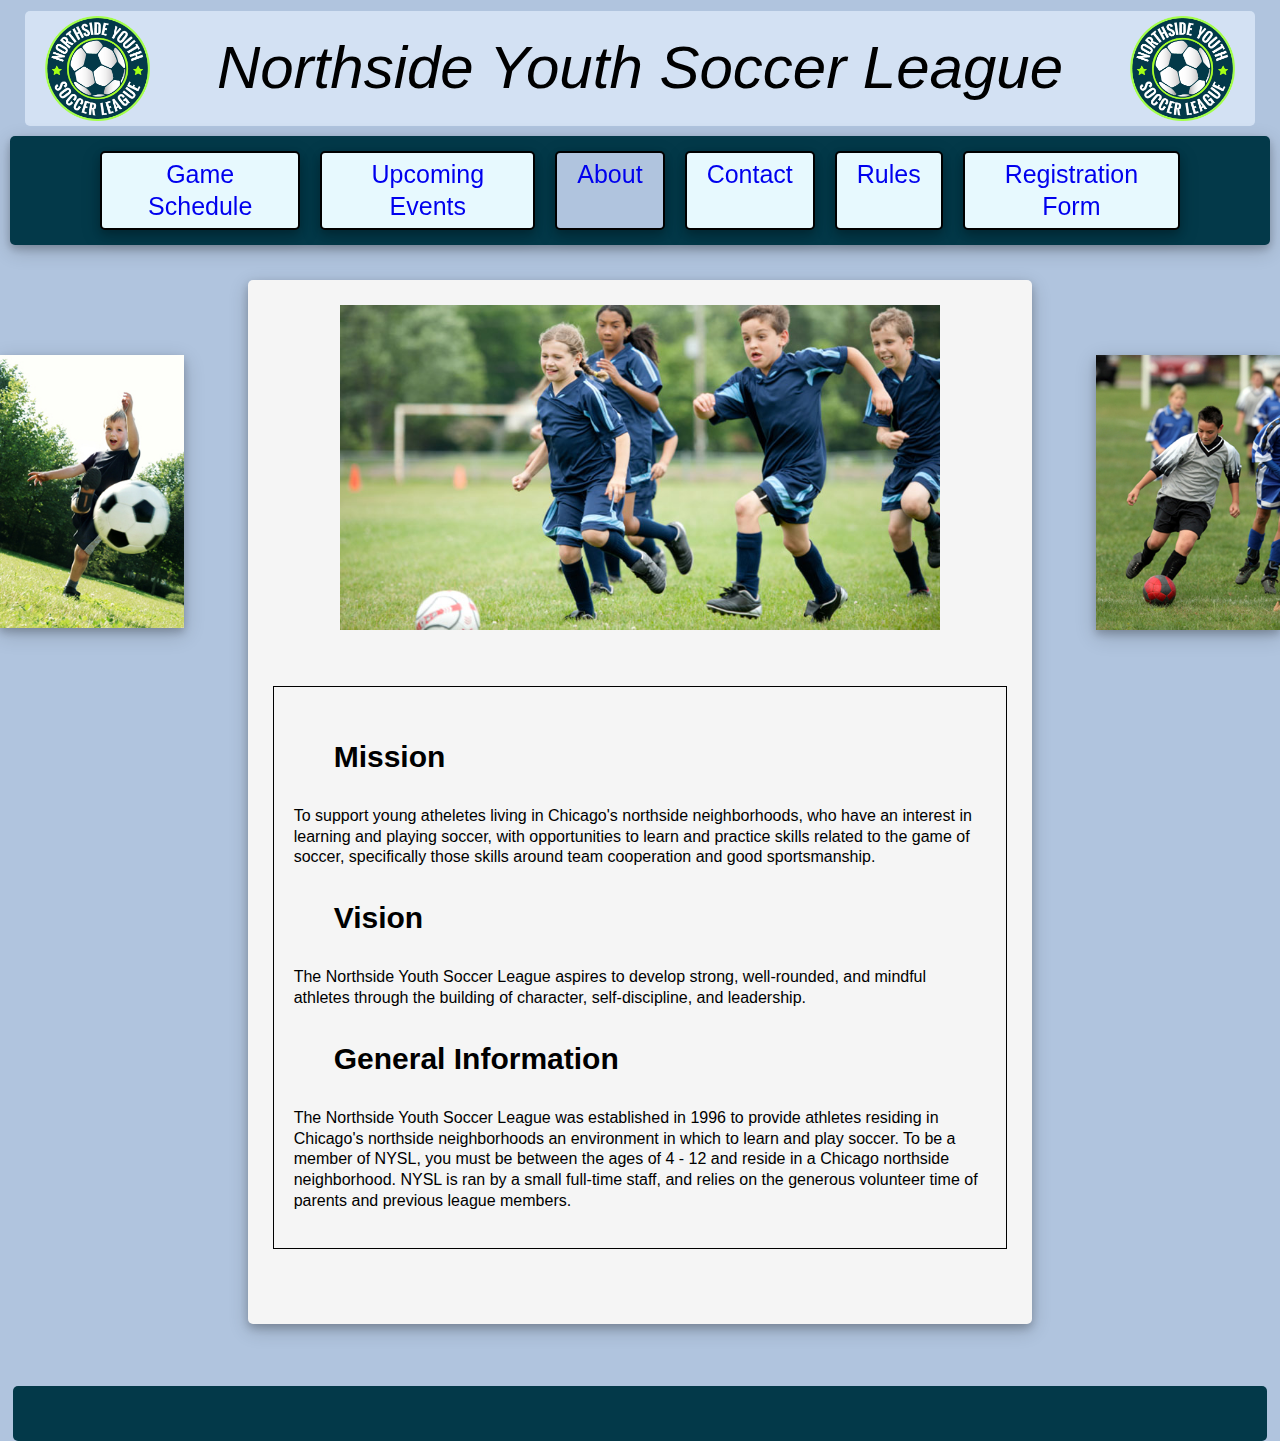
==== about.html @ d5781eac "Add files via upload" ====
<!DOCTYPE html>
<html lang="en">

<head>
    <link rel="stylesheet" href="styles/style.css">
    <link href="https://fonts.googleapis.com/css?family=Bangers" rel="stylesheet">
    <meta charset="utf-8">
    <title>About NYSL</title>
</head>

<body>
    <div class="headerWrapper">
        <div class="header">
            <img src="images/nysl_logo.png" alt="logo" class="logo">
            <p class="headerText">
                Northside Youth Soccer League
            </p>
            <img src="images/nysl_logo.png" alt="logo" class="logo">
        </div>
    </div>
    <div class="nav sticky">
        <div class="navButton">
            <a href="index.html">
                <p class="navText">Game Schedule</p>
            </a>
        </div>
        <div class="navButton">
            <a href="events.html">
                <p class="navText">Upcoming Events</p>
            </a>
        </div>
        <div class="navButton activeButton">
            <a href="about.html">
                <p class="navText">About</p>
            </a>
        </div>
        <div class="navButton">
            <a href="contact.html">
                <p class="navText">Contact</p>
            </a>
        </div>
        <div class="navButton">
            <a href="rules.html">
                <p class="navText">Rules</p>
            </a>
        </div>
        <div class="navButton">
            <a href="registration.html">
                <p class="navText">Registration Form</p>
            </a>
        </div>
    </div>
    <div class="bodyBox">
        <div class="sideImages">
            <img src="images/soccer_image1.jpg">
        </div>
        <div class="contentBox">
            <div class="mainImage">
                <img src="images/design2.jpg">
            </div>
            <div class="mainContent">
                <h3>Mission</h3>
                <p class="aboutContent" id="tab">To support young atheletes living in Chicago's northside neighborhoods,
                    who have an interest in learning and playing soccer, with opportunities to learn and practice skills
                    related to the game of soccer, specifically those skills around team cooperation and good
                    sportsmanship.</p>

                <h3>Vision</h3>
                <p class="aboutContent" id="tab">The Northside Youth Soccer League aspires to develop strong,
                    well-rounded, and mindful athletes through the building of character, self-discipline, and
                    leadership.</p>

                <h3>General Information</h3>
                <p class="aboutContent" id="tab">The Northside Youth Soccer League was established in 1996 to provide
                    athletes residing in Chicago's northside neighborhoods an environment in which to learn and play
                    soccer. To be a member of NYSL, you must be between the ages of 4 - 12 and reside in a Chicago
                    northside neighborhood. NYSL is ran by a small full-time staff, and relies on the generous volunteer
                    time of parents and previous league members.</p>
            </div>
        </div>
        <div class="sideImages">
            <img src="images/soccer_image3.jpg">
        </div>
    </div>
    <div class="footer">
    </div>
</body>

</html>
---- styles/style.css ----
html,
body,
div,
span,
applet,
object,
iframe,
h1,
h2,
h3,
h4,
h5,
h6,
p,
blockquote,
pre,
a,
abbr,
acronym,
address,
big,
cite,
code,
del,
dfn,
em,
img,
ins,
kbd,
q,
s,
samp,
small,
strike,
strong,
sub,
sup,
tt,
var,
b,
u,
i,
center,
dl,
dt,
dd,
ol,
ul,
li,
fieldset,
form,
label,
legend,
table,
caption,
tbody,
tfoot,
thead,
tr,
th,
td,
article,
aside,
canvas,
details,
embed,
figure,
figcaption,
footer,
header,
hgroup,
menu,
nav,
output,
ruby,
section,
summary,
time,
mark,
audio,
video {

    font-family: Century Gothic, CenturyGothic, AppleGothic, sans-serif;
}

/* HTML5 display-role reset for older browsers */
article,
aside,
details,
figcaption,
figure,
footer,
header,
hgroup,
menu,
nav,
section {
    display: block;
}

h1 {
    font-size: 45px;
    font-style: italic;
}

h2 {
    padding-left: 15px;
    font-weight: 900;
}

h3 {
    font-size: 30px;
    text-indent: 40px;
}

h4 {
    font-size: 24px;
    text-indent: 20px;
}

h5 {
    font-size: 30px;
    margin: 20px 0px;
}

img {
    max-width: 100%;
}

.headerWrapper {
    text-align: center;
}

.header {
    font-size: 60px;
    font-style: italic;
    text-align: center;
    /* box-shadow: 0 4px 8px 0 rgba(0, 0, 0, 0.2), 0 6px 20px 0 rgba(0, 0, 0, 0.19); */
    max-width: 100%;
    border-radius: 5px;
    margin-top: -10px;
    display: inline-block;
    background-color: rgb(211, 225, 243)
}

.headerText {
    display: inline;
    padding: 5px 30px;
    vertical-align: middle;
}

.logo {
    width: 105px;
    padding: 5px 20px;
    vertical-align: middle;
}

body {
    background-color: lightsteelblue;
    text-align: center;
    line-height: 1.3;
    display: inline;
}

.nav {
    display: flex;
    font-size: 25px;
    background-color: #033949;
    box-shadow: 0 4px 8px 0 rgba(0, 0, 0, 0.2), 0 6px 20px 0 rgba(0, 0, 0, 0.19);
    margin: 10px;
    padding: 5px 80px;
    justify-content: space-between;
    border-radius: 5px;
    z-index: 1;
}

.navButton {
    background-color: #e7f9fe;
    padding: 10px;
    margin: 10px;
    box-shadow: 0 4px 8px 0 rgba(0, 0, 0, 0.2), 0 6px 20px 0 rgba(0, 0, 0, 0.19);
    border-radius: 5px;
    border: 2px solid black;
    padding: 5px 20px;
}

.sticky {
    position: -webkit-sticky;
    position: sticky;
    top: 0;
}

.navButton:hover {
    background-color: lightsteelblue;
}

.navText {
    margin: 0px;
}

.bodyBox {
    display: flex;
    justify-content: center;
    align-items: flex-start;
}

.sideImages {
    display: flex;
    margin-top: 100px;
    box-shadow: 0 4px 8px 0 rgba(0, 0, 0, 0.2), 0 6px 20px 0 rgba(0, 0, 0, 0.19);
}

.contentBox {
    position: relative;
    display: inline-block;
    background-color: whitesmoke;
    color: black;
    margin: 25px 5% 0 5%;
    padding: 25px;
    box-shadow: 0 4px 8px 0 rgba(0, 0, 0, 0.2), 0 6px 20px 0 rgba(0, 0, 0, 0.19);
    width: 1000px;
    border-radius: 5px;
}

.mainContent {
    border: 1px solid black;
    text-align: left;
    margin: 50px 0px;
    padding: 20px;
    font-size: 16px;
}

.mainImage {
    max-width: 600px;
    display: block;
    margin-left: auto;
    margin-right: auto;
}

.mainGameSchedule {
    text-align: center;
}

.gameTable {
    display: inline-block;
}

.registrationForm {
    border: 1px solid black;
    text-align: left;
    padding: 25px 10px;
    font-size: 18px;
}

.footer {
    position: relative;
    width: 98%;
    background-color: #033949;
    height: 55px;
    bottom: -50px;
    margin: 1%;
    border-radius: 5px;
}

a:visited {
    color: purple;
}

a:active {
    color: red;
}

a {
    text-decoration: none;
}

a:hover {
    transition: all 0.35s
}

ol {
    margin: 0px 19px;
    padding-left: 35px;
}

ol>li:before {
    display: inline-block;
    width: 1.6em;
    padding-right: 0.5em;
    font-weight: bold;
    text-align: right;
}

ul {
    padding-right: 10px;
    line-height: 1.4;
}

table {
    border-collapse: separate;
    border-spacing: 1px;
    padding: 30px;
}

th,
td {
    padding: 10px 15px;
}

thead {
    background: #395870;
    color: #fff;
}

tbody tr:nth-child(even) {
    background: #f2f2f2;
}

tbody tr:nth-child(odd) {
    background: #e6e6e6;
}

th {
    text-decoration: underline;
}

form {
    font: 15px/1.5 "Helvetica Neue", Helvetica, Arial, sans-serif;
    display: flex;
}

fieldset {
    border: 0;
    display: flex;
}

input {
    border-radius: 15px;
    font: 14px/1.4 "Helvetica Neue", Helvetica, Arial, sans-serif;
    margin: 5px;
    width: 100%;
    flex-wrap: nowrap;
    margin-right: 20px;
}

.account-info label {
    color: #395870;
    display: flex;
    font-weight: bold;
    align-items: center;
}

.accountInfo {
    width: 100%;
}

.itemText {
    color: #395870;
    font-weight: bold;
    display: flex;
    align-items: center;
}

.nearText {
    color: #395870;
    font-weight: bold;
    display: flex;
    align-items: center;
    margin-bottom: 0px;
}

.formLine {
    display: flex;
    align-items: center;
    width: 100%;
    color: #395870;
    font-weight: bold;
}

.schools {
    display: flex;
    justify-content: space-evenly;
    margin-bottom: 40px;
}

.school {
    display: flex;
    flex-direction: column;
}

.activeButton {
    background-color: lightsteelblue;
}

.schoolBox {
    height: 30px;
    border: 1px solid black;
    border-spacing: 50px;
    align-self: center
}

.positionsBox {
    display: flex;
    flex-wrap: wrap;
    padding-right: 670px;
}

.alreadyBox {
    display: flex;
    width: 25%;
    color: #395870;
    font-weight: bold;
    margin: 50px 10px 0px 0px;
}

.jerseySize {
    display: flex;
    margin: 10px 20px 0px 30px;
    width: 50%;
    justify-content: space-between;

}

.uniformBox1 {
    display: flex;
    flex-wrap: wrap;
    width: 160px;
    padding-right: 40px
}

.uniformBox2 {
    display: flex;
    flex-wrap: wrap;
    width: 150px;
    padding-right: 40px
}

.permissionText {
    margin: 0px 20px 30px;
}

.account-action {
    background: #f0f0f2;
    border-top: 1px solid #c6c7cc;
    box-shadow: 0 4px 8px 0 rgba(0, 0, 0, 0.2), 0 6px 20px 0 rgba(0, 0, 0, 0.19);
    margin: 0px 20px 20px 20px;
    border-radius: 15px;
    padding: 0px 30px;
}

.account-action .btn {
    background: linear-gradient(#49708f, #293f50);
    border: 0;
    color: #fff;
    cursor: pointer;
    font-weight: bold;
    float: left;
    padding: 8px 16px;
    margin: 20px 0px;
    width: 100px;
}

.account-action label {
    color: #7c7c80;
    font-size: 12px;
    float: left;
    margin: 10px 0 0 20px;
}

input[type=checkbox]:not(old),
input[type=radio]:not(old) {
    margin: 2px;
    margin-left: 30px;
    width: 20px;
}

.positionsBox input {
    margin: 0px;
    padding: 0px;
}

iframe {
    width: 600px;
    height: 450px;
}
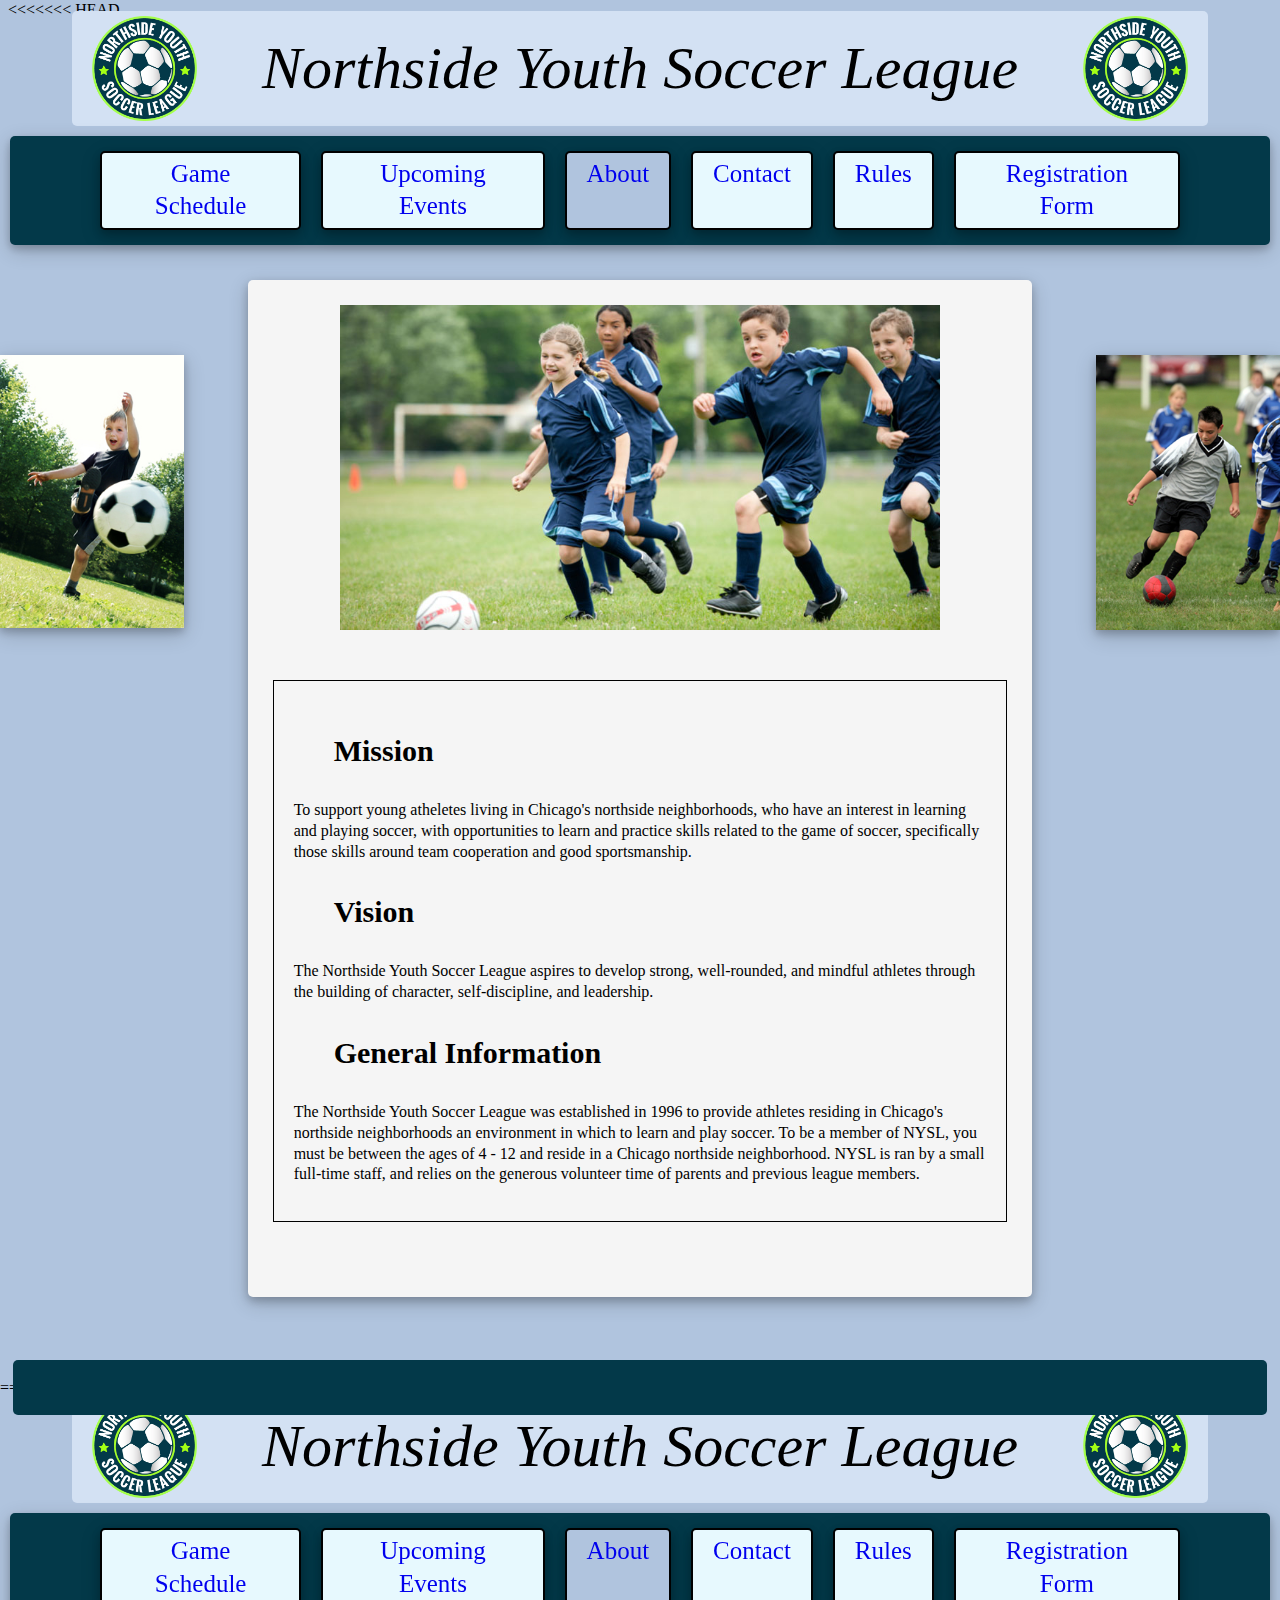
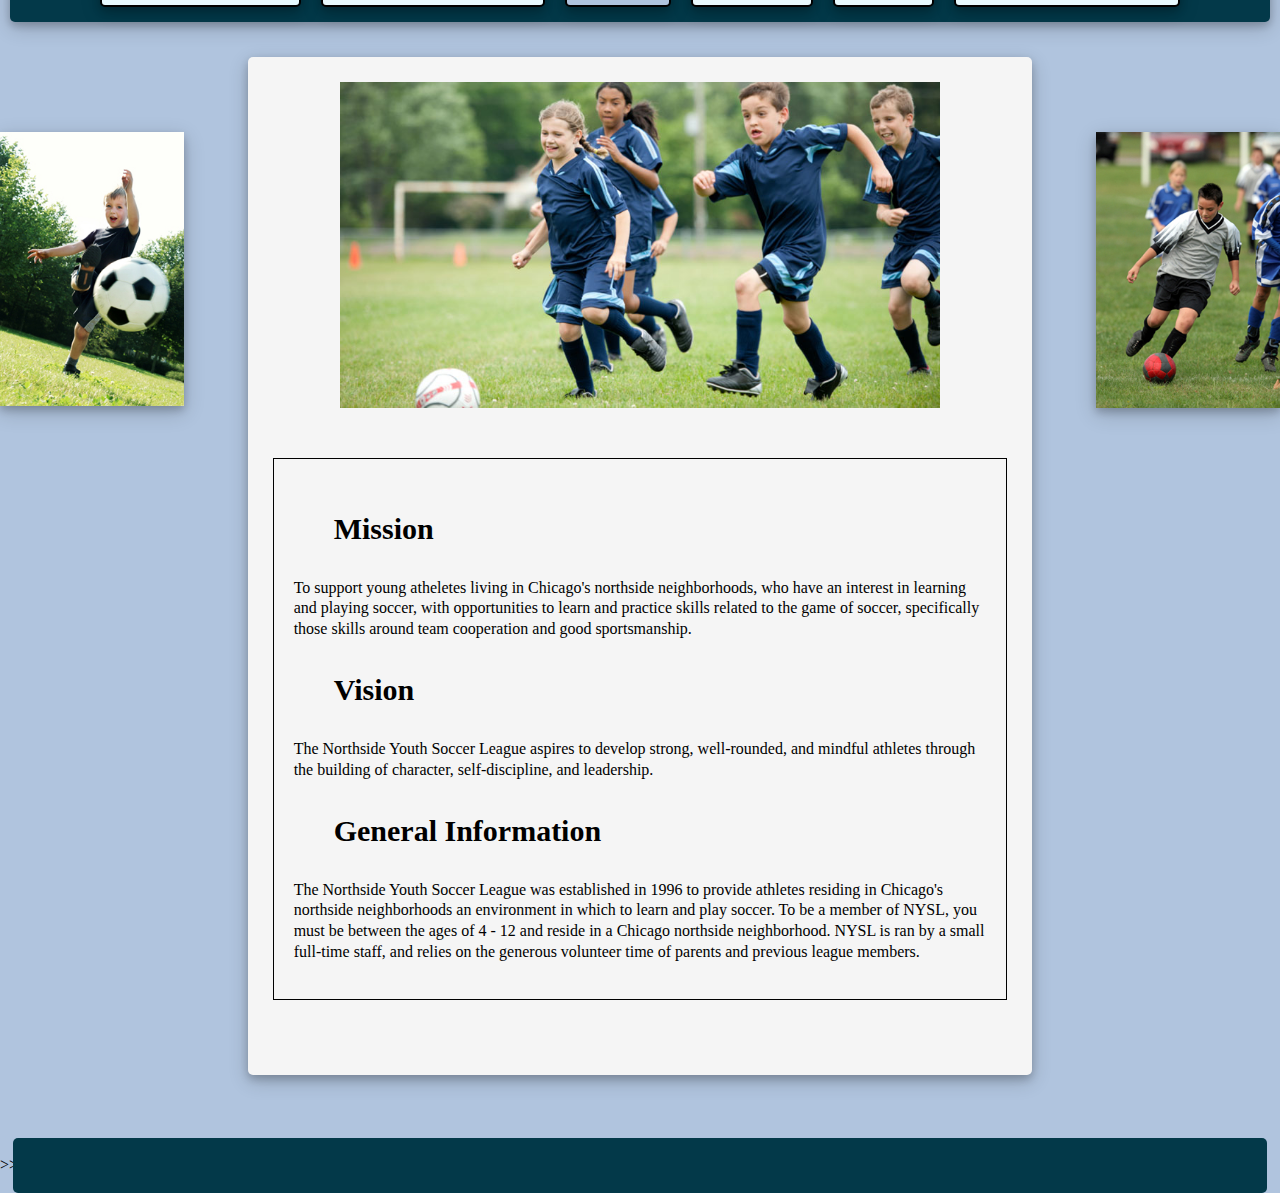
==== commit 09ac37ea: "Merge conflicts" ====
--- a/about.html
+++ b/about.html
@@ -1,89 +1,180 @@
-<!DOCTYPE html>
-<html lang="en">
-
-<head>
-    <link rel="stylesheet" href="styles/style.css">
-    <link href="https://fonts.googleapis.com/css?family=Bangers" rel="stylesheet">
-    <meta charset="utf-8">
-    <title>About NYSL</title>
-</head>
-
-<body>
-    <div class="headerWrapper">
-        <div class="header">
-            <img src="images/nysl_logo.png" alt="logo" class="logo">
-            <p class="headerText">
-                Northside Youth Soccer League
-            </p>
-            <img src="images/nysl_logo.png" alt="logo" class="logo">
-        </div>
-    </div>
-    <div class="nav sticky">
-        <div class="navButton">
-            <a href="index.html">
-                <p class="navText">Game Schedule</p>
-            </a>
-        </div>
-        <div class="navButton">
-            <a href="events.html">
-                <p class="navText">Upcoming Events</p>
-            </a>
-        </div>
-        <div class="navButton activeButton">
-            <a href="about.html">
-                <p class="navText">About</p>
-            </a>
-        </div>
-        <div class="navButton">
-            <a href="contact.html">
-                <p class="navText">Contact</p>
-            </a>
-        </div>
-        <div class="navButton">
-            <a href="rules.html">
-                <p class="navText">Rules</p>
-            </a>
-        </div>
-        <div class="navButton">
-            <a href="registration.html">
-                <p class="navText">Registration Form</p>
-            </a>
-        </div>
-    </div>
-    <div class="bodyBox">
-        <div class="sideImages">
-            <img src="images/soccer_image1.jpg">
-        </div>
-        <div class="contentBox">
-            <div class="mainImage">
-                <img src="images/design2.jpg">
-            </div>
-            <div class="mainContent">
-                <h3>Mission</h3>
-                <p class="aboutContent" id="tab">To support young atheletes living in Chicago's northside neighborhoods,
-                    who have an interest in learning and playing soccer, with opportunities to learn and practice skills
-                    related to the game of soccer, specifically those skills around team cooperation and good
-                    sportsmanship.</p>
-
-                <h3>Vision</h3>
-                <p class="aboutContent" id="tab">The Northside Youth Soccer League aspires to develop strong,
-                    well-rounded, and mindful athletes through the building of character, self-discipline, and
-                    leadership.</p>
-
-                <h3>General Information</h3>
-                <p class="aboutContent" id="tab">The Northside Youth Soccer League was established in 1996 to provide
-                    athletes residing in Chicago's northside neighborhoods an environment in which to learn and play
-                    soccer. To be a member of NYSL, you must be between the ages of 4 - 12 and reside in a Chicago
-                    northside neighborhood. NYSL is ran by a small full-time staff, and relies on the generous volunteer
-                    time of parents and previous league members.</p>
-            </div>
-        </div>
-        <div class="sideImages">
-            <img src="images/soccer_image3.jpg">
-        </div>
-    </div>
-    <div class="footer">
-    </div>
-</body>
-
+<<<<<<< HEAD
+<!DOCTYPE html>
+<html lang="en">
+
+<head>
+    <link rel="stylesheet" href="styles/style.css">
+    <link href="https://fonts.googleapis.com/css?family=Bangers" rel="stylesheet">
+    <meta charset="utf-8">
+    <title>About NYSL</title>
+</head>
+
+<body>
+    <div class="headerWrapper">
+        <div class="header">
+            <img src="images/nysl_logo.png" alt="logo" class="logo">
+            <p class="headerText">
+                Northside Youth Soccer League
+            </p>
+            <img src="images/nysl_logo.png" alt="logo" class="logo">
+        </div>
+    </div>
+    <div class="nav sticky">
+        <div class="navButton">
+            <a href="index.html">
+                <p class="navText">Game Schedule</p>
+            </a>
+        </div>
+        <div class="navButton">
+            <a href="events.html">
+                <p class="navText">Upcoming Events</p>
+            </a>
+        </div>
+        <div class="navButton activeButton">
+            <a href="about.html">
+                <p class="navText">About</p>
+            </a>
+        </div>
+        <div class="navButton">
+            <a href="contact.html">
+                <p class="navText">Contact</p>
+            </a>
+        </div>
+        <div class="navButton">
+            <a href="rules.html">
+                <p class="navText">Rules</p>
+            </a>
+        </div>
+        <div class="navButton">
+            <a href="registration.html">
+                <p class="navText">Registration Form</p>
+            </a>
+        </div>
+    </div>
+    <div class="bodyBox">
+        <div class="sideImages">
+            <img src="images/soccer_image1.jpg">
+        </div>
+        <div class="contentBox">
+            <div class="mainImage">
+                <img src="images/design2.jpg">
+            </div>
+            <div class="mainContent">
+                <h3>Mission</h3>
+                <p class="aboutContent" id="tab">To support young atheletes living in Chicago's northside neighborhoods,
+                    who have an interest in learning and playing soccer, with opportunities to learn and practice skills
+                    related to the game of soccer, specifically those skills around team cooperation and good
+                    sportsmanship.</p>
+
+                <h3>Vision</h3>
+                <p class="aboutContent" id="tab">The Northside Youth Soccer League aspires to develop strong,
+                    well-rounded, and mindful athletes through the building of character, self-discipline, and
+                    leadership.</p>
+
+                <h3>General Information</h3>
+                <p class="aboutContent" id="tab">The Northside Youth Soccer League was established in 1996 to provide
+                    athletes residing in Chicago's northside neighborhoods an environment in which to learn and play
+                    soccer. To be a member of NYSL, you must be between the ages of 4 - 12 and reside in a Chicago
+                    northside neighborhood. NYSL is ran by a small full-time staff, and relies on the generous volunteer
+                    time of parents and previous league members.</p>
+            </div>
+        </div>
+        <div class="sideImages">
+            <img src="images/soccer_image3.jpg">
+        </div>
+    </div>
+    <div class="footer">
+    </div>
+</body>
+
+=======
+<!DOCTYPE html>
+<html lang="en">
+
+<head>
+    <link rel="stylesheet" href="styles/style.css">
+    <link href="https://fonts.googleapis.com/css?family=Bangers" rel="stylesheet">
+    <meta charset="utf-8">
+    <title>About NYSL</title>
+</head>
+
+<body>
+    <div class="headerWrapper">
+        <div class="header">
+            <img src="images/nysl_logo.png" alt="logo" class="logo">
+            <p class="headerText">
+                Northside Youth Soccer League
+            </p>
+            <img src="images/nysl_logo.png" alt="logo" class="logo">
+        </div>
+    </div>
+    <div class="nav sticky">
+        <div class="navButton">
+            <a href="index.html">
+                <p class="navText">Game Schedule</p>
+            </a>
+        </div>
+        <div class="navButton">
+            <a href="events.html">
+                <p class="navText">Upcoming Events</p>
+            </a>
+        </div>
+        <div class="navButton activeButton">
+            <a href="about.html">
+                <p class="navText">About</p>
+            </a>
+        </div>
+        <div class="navButton">
+            <a href="contact.html">
+                <p class="navText">Contact</p>
+            </a>
+        </div>
+        <div class="navButton">
+            <a href="rules.html">
+                <p class="navText">Rules</p>
+            </a>
+        </div>
+        <div class="navButton">
+            <a href="registration.html">
+                <p class="navText">Registration Form</p>
+            </a>
+        </div>
+    </div>
+    <div class="bodyBox">
+        <div class="sideImages">
+            <img src="images/soccer_image1.jpg">
+        </div>
+        <div class="contentBox">
+            <div class="mainImage">
+                <img src="images/design2.jpg">
+            </div>
+            <div class="mainContent">
+                <h3>Mission</h3>
+                <p class="aboutContent" id="tab">To support young atheletes living in Chicago's northside neighborhoods,
+                    who have an interest in learning and playing soccer, with opportunities to learn and practice skills
+                    related to the game of soccer, specifically those skills around team cooperation and good
+                    sportsmanship.</p>
+
+                <h3>Vision</h3>
+                <p class="aboutContent" id="tab">The Northside Youth Soccer League aspires to develop strong,
+                    well-rounded, and mindful athletes through the building of character, self-discipline, and
+                    leadership.</p>
+
+                <h3>General Information</h3>
+                <p class="aboutContent" id="tab">The Northside Youth Soccer League was established in 1996 to provide
+                    athletes residing in Chicago's northside neighborhoods an environment in which to learn and play
+                    soccer. To be a member of NYSL, you must be between the ages of 4 - 12 and reside in a Chicago
+                    northside neighborhood. NYSL is ran by a small full-time staff, and relies on the generous volunteer
+                    time of parents and previous league members.</p>
+            </div>
+        </div>
+        <div class="sideImages">
+            <img src="images/soccer_image3.jpg">
+        </div>
+    </div>
+    <div class="footer">
+    </div>
+</body>
+
+>>>>>>> 48147234cb64e1a63b9c4c116271285b05adf89b
 </html>--- a/styles/style.css
+++ b/styles/style.css
@@ -1,485 +1,972 @@
-html,
-body,
-div,
-span,
-applet,
-object,
-iframe,
-h1,
-h2,
-h3,
-h4,
-h5,
-h6,
-p,
-blockquote,
-pre,
-a,
-abbr,
-acronym,
-address,
-big,
-cite,
-code,
-del,
-dfn,
-em,
-img,
-ins,
-kbd,
-q,
-s,
-samp,
-small,
-strike,
-strong,
-sub,
-sup,
-tt,
-var,
-b,
-u,
-i,
-center,
-dl,
-dt,
-dd,
-ol,
-ul,
-li,
-fieldset,
-form,
-label,
-legend,
-table,
-caption,
-tbody,
-tfoot,
-thead,
-tr,
-th,
-td,
-article,
-aside,
-canvas,
-details,
-embed,
-figure,
-figcaption,
-footer,
-header,
-hgroup,
-menu,
-nav,
-output,
-ruby,
-section,
-summary,
-time,
-mark,
-audio,
-video {
-
-    font-family: Century Gothic, CenturyGothic, AppleGothic, sans-serif;
-}
-
-/* HTML5 display-role reset for older browsers */
-article,
-aside,
-details,
-figcaption,
-figure,
-footer,
-header,
-hgroup,
-menu,
-nav,
-section {
-    display: block;
-}
-
-h1 {
-    font-size: 45px;
-    font-style: italic;
-}
-
-h2 {
-    padding-left: 15px;
-    font-weight: 900;
-}
-
-h3 {
-    font-size: 30px;
-    text-indent: 40px;
-}
-
-h4 {
-    font-size: 24px;
-    text-indent: 20px;
-}
-
-h5 {
-    font-size: 30px;
-    margin: 20px 0px;
-}
-
-img {
-    max-width: 100%;
-}
-
-.headerWrapper {
-    text-align: center;
-}
-
-.header {
-    font-size: 60px;
-    font-style: italic;
-    text-align: center;
-    /* box-shadow: 0 4px 8px 0 rgba(0, 0, 0, 0.2), 0 6px 20px 0 rgba(0, 0, 0, 0.19); */
-    max-width: 100%;
-    border-radius: 5px;
-    margin-top: -10px;
-    display: inline-block;
-    background-color: rgb(211, 225, 243)
-}
-
-.headerText {
-    display: inline;
-    padding: 5px 30px;
-    vertical-align: middle;
-}
-
-.logo {
-    width: 105px;
-    padding: 5px 20px;
-    vertical-align: middle;
-}
-
-body {
-    background-color: lightsteelblue;
-    text-align: center;
-    line-height: 1.3;
-    display: inline;
-}
-
-.nav {
-    display: flex;
-    font-size: 25px;
-    background-color: #033949;
-    box-shadow: 0 4px 8px 0 rgba(0, 0, 0, 0.2), 0 6px 20px 0 rgba(0, 0, 0, 0.19);
-    margin: 10px;
-    padding: 5px 80px;
-    justify-content: space-between;
-    border-radius: 5px;
-    z-index: 1;
-}
-
-.navButton {
-    background-color: #e7f9fe;
-    padding: 10px;
-    margin: 10px;
-    box-shadow: 0 4px 8px 0 rgba(0, 0, 0, 0.2), 0 6px 20px 0 rgba(0, 0, 0, 0.19);
-    border-radius: 5px;
-    border: 2px solid black;
-    padding: 5px 20px;
-}
-
-.sticky {
-    position: -webkit-sticky;
-    position: sticky;
-    top: 0;
-}
-
-.navButton:hover {
-    background-color: lightsteelblue;
-}
-
-.navText {
-    margin: 0px;
-}
-
-.bodyBox {
-    display: flex;
-    justify-content: center;
-    align-items: flex-start;
-}
-
-.sideImages {
-    display: flex;
-    margin-top: 100px;
-    box-shadow: 0 4px 8px 0 rgba(0, 0, 0, 0.2), 0 6px 20px 0 rgba(0, 0, 0, 0.19);
-}
-
-.contentBox {
-    position: relative;
-    display: inline-block;
-    background-color: whitesmoke;
-    color: black;
-    margin: 25px 5% 0 5%;
-    padding: 25px;
-    box-shadow: 0 4px 8px 0 rgba(0, 0, 0, 0.2), 0 6px 20px 0 rgba(0, 0, 0, 0.19);
-    width: 1000px;
-    border-radius: 5px;
-}
-
-.mainContent {
-    border: 1px solid black;
-    text-align: left;
-    margin: 50px 0px;
-    padding: 20px;
-    font-size: 16px;
-}
-
-.mainImage {
-    max-width: 600px;
-    display: block;
-    margin-left: auto;
-    margin-right: auto;
-}
-
-.mainGameSchedule {
-    text-align: center;
-}
-
-.gameTable {
-    display: inline-block;
-}
-
-.registrationForm {
-    border: 1px solid black;
-    text-align: left;
-    padding: 25px 10px;
-    font-size: 18px;
-}
-
-.footer {
-    position: relative;
-    width: 98%;
-    background-color: #033949;
-    height: 55px;
-    bottom: -50px;
-    margin: 1%;
-    border-radius: 5px;
-}
-
-a:visited {
-    color: purple;
-}
-
-a:active {
-    color: red;
-}
-
-a {
-    text-decoration: none;
-}
-
-a:hover {
-    transition: all 0.35s
-}
-
-ol {
-    margin: 0px 19px;
-    padding-left: 35px;
-}
-
-ol>li:before {
-    display: inline-block;
-    width: 1.6em;
-    padding-right: 0.5em;
-    font-weight: bold;
-    text-align: right;
-}
-
-ul {
-    padding-right: 10px;
-    line-height: 1.4;
-}
-
-table {
-    border-collapse: separate;
-    border-spacing: 1px;
-    padding: 30px;
-}
-
-th,
-td {
-    padding: 10px 15px;
-}
-
-thead {
-    background: #395870;
-    color: #fff;
-}
-
-tbody tr:nth-child(even) {
-    background: #f2f2f2;
-}
-
-tbody tr:nth-child(odd) {
-    background: #e6e6e6;
-}
-
-th {
-    text-decoration: underline;
-}
-
-form {
-    font: 15px/1.5 "Helvetica Neue", Helvetica, Arial, sans-serif;
-    display: flex;
-}
-
-fieldset {
-    border: 0;
-    display: flex;
-}
-
-input {
-    border-radius: 15px;
-    font: 14px/1.4 "Helvetica Neue", Helvetica, Arial, sans-serif;
-    margin: 5px;
-    width: 100%;
-    flex-wrap: nowrap;
-    margin-right: 20px;
-}
-
-.account-info label {
-    color: #395870;
-    display: flex;
-    font-weight: bold;
-    align-items: center;
-}
-
-.accountInfo {
-    width: 100%;
-}
-
-.itemText {
-    color: #395870;
-    font-weight: bold;
-    display: flex;
-    align-items: center;
-}
-
-.nearText {
-    color: #395870;
-    font-weight: bold;
-    display: flex;
-    align-items: center;
-    margin-bottom: 0px;
-}
-
-.formLine {
-    display: flex;
-    align-items: center;
-    width: 100%;
-    color: #395870;
-    font-weight: bold;
-}
-
-.schools {
-    display: flex;
-    justify-content: space-evenly;
-    margin-bottom: 40px;
-}
-
-.school {
-    display: flex;
-    flex-direction: column;
-}
-
-.activeButton {
-    background-color: lightsteelblue;
-}
-
-.schoolBox {
-    height: 30px;
-    border: 1px solid black;
-    border-spacing: 50px;
-    align-self: center
-}
-
-.positionsBox {
-    display: flex;
-    flex-wrap: wrap;
-    padding-right: 670px;
-}
-
-.alreadyBox {
-    display: flex;
-    width: 25%;
-    color: #395870;
-    font-weight: bold;
-    margin: 50px 10px 0px 0px;
-}
-
-.jerseySize {
-    display: flex;
-    margin: 10px 20px 0px 30px;
-    width: 50%;
-    justify-content: space-between;
-
-}
-
-.uniformBox1 {
-    display: flex;
-    flex-wrap: wrap;
-    width: 160px;
-    padding-right: 40px
-}
-
-.uniformBox2 {
-    display: flex;
-    flex-wrap: wrap;
-    width: 150px;
-    padding-right: 40px
-}
-
-.permissionText {
-    margin: 0px 20px 30px;
-}
-
-.account-action {
-    background: #f0f0f2;
-    border-top: 1px solid #c6c7cc;
-    box-shadow: 0 4px 8px 0 rgba(0, 0, 0, 0.2), 0 6px 20px 0 rgba(0, 0, 0, 0.19);
-    margin: 0px 20px 20px 20px;
-    border-radius: 15px;
-    padding: 0px 30px;
-}
-
-.account-action .btn {
-    background: linear-gradient(#49708f, #293f50);
-    border: 0;
-    color: #fff;
-    cursor: pointer;
-    font-weight: bold;
-    float: left;
-    padding: 8px 16px;
-    margin: 20px 0px;
-    width: 100px;
-}
-
-.account-action label {
-    color: #7c7c80;
-    font-size: 12px;
-    float: left;
-    margin: 10px 0 0 20px;
-}
-
-input[type=checkbox]:not(old),
-input[type=radio]:not(old) {
-    margin: 2px;
-    margin-left: 30px;
-    width: 20px;
-}
-
-.positionsBox input {
-    margin: 0px;
-    padding: 0px;
-}
-
-iframe {
-    width: 600px;
-    height: 450px;
+<<<<<<< HEAD
+html,
+body,
+div,
+span,
+applet,
+object,
+iframe,
+h1,
+h2,
+h3,
+h4,
+h5,
+h6,
+p,
+blockquote,
+pre,
+a,
+abbr,
+acronym,
+address,
+big,
+cite,
+code,
+del,
+dfn,
+em,
+img,
+ins,
+kbd,
+q,
+s,
+samp,
+small,
+strike,
+strong,
+sub,
+sup,
+tt,
+var,
+b,
+u,
+i,
+center,
+dl,
+dt,
+dd,
+ol,
+ul,
+li,
+fieldset,
+form,
+label,
+legend,
+table,
+caption,
+tbody,
+tfoot,
+thead,
+tr,
+th,
+td,
+article,
+aside,
+canvas,
+details,
+embed,
+figure,
+figcaption,
+footer,
+header,
+hgroup,
+menu,
+nav,
+output,
+ruby,
+section,
+summary,
+time,
+mark,
+audio,
+video {
+
+    font-family: Century Gothic, CenturyGothic, AppleGothic, sans-serif;
+}
+
+/* HTML5 display-role reset for older browsers */
+article,
+aside,
+details,
+figcaption,
+figure,
+footer,
+header,
+hgroup,
+menu,
+nav,
+section {
+    display: block;
+}
+
+h1 {
+    font-size: 45px;
+    font-style: italic;
+}
+
+h2 {
+    padding-left: 15px;
+    font-weight: 900;
+}
+
+h3 {
+    font-size: 30px;
+    text-indent: 40px;
+}
+
+h4 {
+    font-size: 24px;
+    text-indent: 20px;
+}
+
+h5 {
+    font-size: 30px;
+    margin: 20px 0px;
+}
+
+img {
+    max-width: 100%;
+}
+
+.headerWrapper {
+    text-align: center;
+}
+
+.header {
+    font-size: 60px;
+    font-style: italic;
+    text-align: center;
+    /* box-shadow: 0 4px 8px 0 rgba(0, 0, 0, 0.2), 0 6px 20px 0 rgba(0, 0, 0, 0.19); */
+    max-width: 100%;
+    border-radius: 5px;
+    margin-top: -10px;
+    display: inline-block;
+    background-color: rgb(211, 225, 243)
+}
+
+.headerText {
+    display: inline;
+    padding: 5px 30px;
+    vertical-align: middle;
+}
+
+.logo {
+    width: 105px;
+    padding: 5px 20px;
+    vertical-align: middle;
+}
+
+body {
+    background-color: lightsteelblue;
+    text-align: center;
+    line-height: 1.3;
+    display: inline;
+}
+
+.nav {
+    display: flex;
+    font-size: 25px;
+    background-color: #033949;
+    box-shadow: 0 4px 8px 0 rgba(0, 0, 0, 0.2), 0 6px 20px 0 rgba(0, 0, 0, 0.19);
+    margin: 10px;
+    padding: 5px 80px;
+    justify-content: space-between;
+    border-radius: 5px;
+    z-index: 1;
+}
+
+.navButton {
+    background-color: #e7f9fe;
+    padding: 10px;
+    margin: 10px;
+    box-shadow: 0 4px 8px 0 rgba(0, 0, 0, 0.2), 0 6px 20px 0 rgba(0, 0, 0, 0.19);
+    border-radius: 5px;
+    border: 2px solid black;
+    padding: 5px 20px;
+}
+
+.sticky {
+    position: -webkit-sticky;
+    position: sticky;
+    top: 0;
+}
+
+.navButton:hover {
+    background-color: lightsteelblue;
+}
+
+.navText {
+    margin: 0px;
+}
+
+.bodyBox {
+    display: flex;
+    justify-content: center;
+    align-items: flex-start;
+}
+
+.sideImages {
+    display: flex;
+    margin-top: 100px;
+    box-shadow: 0 4px 8px 0 rgba(0, 0, 0, 0.2), 0 6px 20px 0 rgba(0, 0, 0, 0.19);
+}
+
+.contentBox {
+    position: relative;
+    display: inline-block;
+    background-color: whitesmoke;
+    color: black;
+    margin: 25px 5% 0 5%;
+    padding: 25px;
+    box-shadow: 0 4px 8px 0 rgba(0, 0, 0, 0.2), 0 6px 20px 0 rgba(0, 0, 0, 0.19);
+    width: 1000px;
+    border-radius: 5px;
+}
+
+.mainContent {
+    border: 1px solid black;
+    text-align: left;
+    margin: 50px 0px;
+    padding: 20px;
+    font-size: 16px;
+}
+
+.mainImage {
+    max-width: 600px;
+    display: block;
+    margin-left: auto;
+    margin-right: auto;
+}
+
+.mainGameSchedule {
+    text-align: center;
+}
+
+.gameTable {
+    display: inline-block;
+}
+
+.registrationForm {
+    border: 1px solid black;
+    text-align: left;
+    padding: 25px 10px;
+    font-size: 18px;
+}
+
+.footer {
+    position: relative;
+    width: 98%;
+    background-color: #033949;
+    height: 55px;
+    bottom: -50px;
+    margin: 1%;
+    border-radius: 5px;
+}
+
+a:visited {
+    color: purple;
+}
+
+a:active {
+    color: red;
+}
+
+a {
+    text-decoration: none;
+}
+
+a:hover {
+    transition: all 0.35s
+}
+
+ol {
+    margin: 0px 19px;
+    padding-left: 35px;
+}
+
+ol>li:before {
+    display: inline-block;
+    width: 1.6em;
+    padding-right: 0.5em;
+    font-weight: bold;
+    text-align: right;
+}
+
+ul {
+    padding-right: 10px;
+    line-height: 1.4;
+}
+
+table {
+    border-collapse: separate;
+    border-spacing: 1px;
+    padding: 30px;
+}
+
+th,
+td {
+    padding: 10px 15px;
+}
+
+thead {
+    background: #395870;
+    color: #fff;
+}
+
+tbody tr:nth-child(even) {
+    background: #f2f2f2;
+}
+
+tbody tr:nth-child(odd) {
+    background: #e6e6e6;
+}
+
+th {
+    text-decoration: underline;
+}
+
+form {
+    font: 15px/1.5 "Helvetica Neue", Helvetica, Arial, sans-serif;
+    display: flex;
+}
+
+fieldset {
+    border: 0;
+    display: flex;
+}
+
+input {
+    border-radius: 15px;
+    font: 14px/1.4 "Helvetica Neue", Helvetica, Arial, sans-serif;
+    margin: 5px;
+    width: 100%;
+    flex-wrap: nowrap;
+    margin-right: 20px;
+}
+
+.account-info label {
+    color: #395870;
+    display: flex;
+    font-weight: bold;
+    align-items: center;
+}
+
+.accountInfo {
+    width: 100%;
+}
+
+.itemText {
+    color: #395870;
+    font-weight: bold;
+    display: flex;
+    align-items: center;
+}
+
+.nearText {
+    color: #395870;
+    font-weight: bold;
+    display: flex;
+    align-items: center;
+    margin-bottom: 0px;
+}
+
+.formLine {
+    display: flex;
+    align-items: center;
+    width: 100%;
+    color: #395870;
+    font-weight: bold;
+}
+
+.schools {
+    display: flex;
+    justify-content: space-evenly;
+    margin-bottom: 40px;
+}
+
+.school {
+    display: flex;
+    flex-direction: column;
+}
+
+.activeButton {
+    background-color: lightsteelblue;
+}
+
+.schoolBox {
+    height: 30px;
+    border: 1px solid black;
+    border-spacing: 50px;
+    align-self: center
+}
+
+.positionsBox {
+    display: flex;
+    flex-wrap: wrap;
+    padding-right: 670px;
+}
+
+.alreadyBox {
+    display: flex;
+    width: 25%;
+    color: #395870;
+    font-weight: bold;
+    margin: 50px 10px 0px 0px;
+}
+
+.jerseySize {
+    display: flex;
+    margin: 10px 20px 0px 30px;
+    width: 50%;
+    justify-content: space-between;
+
+}
+
+.uniformBox1 {
+    display: flex;
+    flex-wrap: wrap;
+    width: 160px;
+    padding-right: 40px
+}
+
+.uniformBox2 {
+    display: flex;
+    flex-wrap: wrap;
+    width: 150px;
+    padding-right: 40px
+}
+
+.permissionText {
+    margin: 0px 20px 30px;
+}
+
+.account-action {
+    background: #f0f0f2;
+    border-top: 1px solid #c6c7cc;
+    box-shadow: 0 4px 8px 0 rgba(0, 0, 0, 0.2), 0 6px 20px 0 rgba(0, 0, 0, 0.19);
+    margin: 0px 20px 20px 20px;
+    border-radius: 15px;
+    padding: 0px 30px;
+}
+
+.account-action .btn {
+    background: linear-gradient(#49708f, #293f50);
+    border: 0;
+    color: #fff;
+    cursor: pointer;
+    font-weight: bold;
+    float: left;
+    padding: 8px 16px;
+    margin: 20px 0px;
+    width: 100px;
+}
+
+.account-action label {
+    color: #7c7c80;
+    font-size: 12px;
+    float: left;
+    margin: 10px 0 0 20px;
+}
+
+input[type=checkbox]:not(old),
+input[type=radio]:not(old) {
+    margin: 2px;
+    margin-left: 30px;
+    width: 20px;
+}
+
+.positionsBox input {
+    margin: 0px;
+    padding: 0px;
+}
+
+iframe {
+    width: 600px;
+    height: 450px;
+=======
+html,
+body,
+div,
+span,
+applet,
+object,
+iframe,
+h1,
+h2,
+h3,
+h4,
+h5,
+h6,
+p,
+blockquote,
+pre,
+a,
+abbr,
+acronym,
+address,
+big,
+cite,
+code,
+del,
+dfn,
+em,
+img,
+ins,
+kbd,
+q,
+s,
+samp,
+small,
+strike,
+strong,
+sub,
+sup,
+tt,
+var,
+b,
+u,
+i,
+center,
+dl,
+dt,
+dd,
+ol,
+ul,
+li,
+fieldset,
+form,
+label,
+legend,
+table,
+caption,
+tbody,
+tfoot,
+thead,
+tr,
+th,
+td,
+article,
+aside,
+canvas,
+details,
+embed,
+figure,
+figcaption,
+footer,
+header,
+hgroup,
+menu,
+nav,
+output,
+ruby,
+section,
+summary,
+time,
+mark,
+audio,
+video {
+
+    font-family: Century Gothic, CenturyGothic, AppleGothic, sans-serif;
+}
+
+/* HTML5 display-role reset for older browsers */
+article,
+aside,
+details,
+figcaption,
+figure,
+footer,
+header,
+hgroup,
+menu,
+nav,
+section {
+    display: block;
+}
+
+h1 {
+    font-size: 45px;
+    font-style: italic;
+}
+
+h2 {
+    padding-left: 15px;
+    font-weight: 900;
+}
+
+h3 {
+    font-size: 30px;
+    text-indent: 40px;
+}
+
+h4 {
+    font-size: 24px;
+    text-indent: 20px;
+}
+
+h5 {
+    font-size: 30px;
+    margin: 20px 0px;
+}
+
+img {
+    max-width: 100%;
+}
+
+.headerWrapper {
+    text-align: center;
+}
+
+.header {
+    font-size: 60px;
+    font-style: italic;
+    text-align: center;
+    /* box-shadow: 0 4px 8px 0 rgba(0, 0, 0, 0.2), 0 6px 20px 0 rgba(0, 0, 0, 0.19); */
+    max-width: 100%;
+    border-radius: 5px;
+    margin-top: -10px;
+    display: inline-block;
+    background-color: rgb(211, 225, 243)
+}
+
+.headerText {
+    display: inline;
+    padding: 5px 30px;
+    vertical-align: middle;
+}
+
+.logo {
+    width: 105px;
+    padding: 5px 20px;
+    vertical-align: middle;
+}
+
+body {
+    background-color: lightsteelblue;
+    text-align: center;
+    line-height: 1.3;
+    display: inline;
+}
+
+.nav {
+    display: flex;
+    font-size: 25px;
+    background-color: #033949;
+    box-shadow: 0 4px 8px 0 rgba(0, 0, 0, 0.2), 0 6px 20px 0 rgba(0, 0, 0, 0.19);
+    margin: 10px;
+    padding: 5px 80px;
+    justify-content: space-between;
+    border-radius: 5px;
+    z-index: 1;
+}
+
+.navButton {
+    background-color: #e7f9fe;
+    padding: 10px;
+    margin: 10px;
+    box-shadow: 0 4px 8px 0 rgba(0, 0, 0, 0.2), 0 6px 20px 0 rgba(0, 0, 0, 0.19);
+    border-radius: 5px;
+    border: 2px solid black;
+    padding: 5px 20px;
+}
+
+.sticky {
+    position: -webkit-sticky;
+    position: sticky;
+    top: 0;
+}
+
+.navButton:hover {
+    background-color: lightsteelblue;
+}
+
+.navText {
+    margin: 0px;
+}
+
+.bodyBox {
+    display: flex;
+    justify-content: center;
+    align-items: flex-start;
+}
+
+.sideImages {
+    display: flex;
+    margin-top: 100px;
+    box-shadow: 0 4px 8px 0 rgba(0, 0, 0, 0.2), 0 6px 20px 0 rgba(0, 0, 0, 0.19);
+}
+
+.contentBox {
+    position: relative;
+    display: inline-block;
+    background-color: whitesmoke;
+    color: black;
+    margin: 25px 5% 0 5%;
+    padding: 25px;
+    box-shadow: 0 4px 8px 0 rgba(0, 0, 0, 0.2), 0 6px 20px 0 rgba(0, 0, 0, 0.19);
+    width: 1000px;
+    border-radius: 5px;
+}
+
+.mainContent {
+    border: 1px solid black;
+    text-align: left;
+    margin: 50px 0px;
+    padding: 20px;
+    font-size: 16px;
+}
+
+.mainImage {
+    max-width: 600px;
+    display: block;
+    margin-left: auto;
+    margin-right: auto;
+}
+
+.mainGameSchedule {
+    text-align: center;
+}
+
+.gameTable {
+    display: inline-block;
+}
+
+.registrationForm {
+    border: 1px solid black;
+    text-align: left;
+    padding: 25px 10px;
+    font-size: 18px;
+}
+
+.footer {
+    position: relative;
+    width: 98%;
+    background-color: #033949;
+    height: 55px;
+    bottom: -50px;
+    margin: 1%;
+    border-radius: 5px;
+}
+
+a:visited {
+    color: purple;
+}
+
+a:active {
+    color: red;
+}
+
+a {
+    text-decoration: none;
+}
+
+a:hover {
+    transition: all 0.35s
+}
+
+ol {
+    margin: 0px 19px;
+    padding-left: 35px;
+}
+
+ol>li:before {
+    display: inline-block;
+    width: 1.6em;
+    padding-right: 0.5em;
+    font-weight: bold;
+    text-align: right;
+}
+
+ul {
+    padding-right: 10px;
+    line-height: 1.4;
+}
+
+table {
+    border-collapse: separate;
+    border-spacing: 1px;
+    padding: 30px;
+}
+
+th,
+td {
+    padding: 10px 15px;
+}
+
+thead {
+    background: #395870;
+    color: #fff;
+}
+
+tbody tr:nth-child(even) {
+    background: #f2f2f2;
+}
+
+tbody tr:nth-child(odd) {
+    background: #e6e6e6;
+}
+
+th {
+    text-decoration: underline;
+}
+
+form {
+    font: 15px/1.5 "Helvetica Neue", Helvetica, Arial, sans-serif;
+    display: flex;
+}
+
+fieldset {
+    border: 0;
+    display: flex;
+}
+
+input {
+    border-radius: 15px;
+    font: 14px/1.4 "Helvetica Neue", Helvetica, Arial, sans-serif;
+    margin: 5px;
+    width: 100%;
+    flex-wrap: nowrap;
+    margin-right: 20px;
+}
+
+.account-info label {
+    color: #395870;
+    display: flex;
+    font-weight: bold;
+    align-items: center;
+}
+
+.accountInfo {
+    width: 100%;
+}
+
+.itemText {
+    color: #395870;
+    font-weight: bold;
+    display: flex;
+    align-items: center;
+}
+
+.nearText {
+    color: #395870;
+    font-weight: bold;
+    display: flex;
+    align-items: center;
+    margin-bottom: 0px;
+}
+
+.formLine {
+    display: flex;
+    align-items: center;
+    width: 100%;
+    color: #395870;
+    font-weight: bold;
+}
+
+.schools {
+    display: flex;
+    justify-content: space-evenly;
+    margin-bottom: 40px;
+}
+
+.school {
+    display: flex;
+    flex-direction: column;
+}
+
+.activeButton {
+    background-color: lightsteelblue;
+}
+
+.schoolBox {
+    height: 30px;
+    border: 1px solid black;
+    border-spacing: 50px;
+    align-self: center
+}
+
+.positionsBox {
+    display: flex;
+    flex-wrap: wrap;
+    padding-right: 670px;
+}
+
+.alreadyBox {
+    display: flex;
+    width: 25%;
+    color: #395870;
+    font-weight: bold;
+    margin: 50px 10px 0px 0px;
+}
+
+.jerseySize {
+    display: flex;
+    margin: 10px 20px 0px 30px;
+    width: 50%;
+    justify-content: space-between;
+
+}
+
+.uniformBox1 {
+    display: flex;
+    flex-wrap: wrap;
+    width: 160px;
+    padding-right: 40px
+}
+
+.uniformBox2 {
+    display: flex;
+    flex-wrap: wrap;
+    width: 150px;
+    padding-right: 40px
+}
+
+.permissionText {
+    margin: 0px 20px 30px;
+}
+
+.account-action {
+    background: #f0f0f2;
+    border-top: 1px solid #c6c7cc;
+    box-shadow: 0 4px 8px 0 rgba(0, 0, 0, 0.2), 0 6px 20px 0 rgba(0, 0, 0, 0.19);
+    margin: 0px 20px 20px 20px;
+    border-radius: 15px;
+    padding: 0px 30px;
+}
+
+.account-action .btn {
+    background: linear-gradient(#49708f, #293f50);
+    border: 0;
+    color: #fff;
+    cursor: pointer;
+    font-weight: bold;
+    float: left;
+    padding: 8px 16px;
+    margin: 20px 0px;
+    width: 100px;
+}
+
+.account-action label {
+    color: #7c7c80;
+    font-size: 12px;
+    float: left;
+    margin: 10px 0 0 20px;
+}
+
+input[type=checkbox]:not(old),
+input[type=radio]:not(old) {
+    margin: 2px;
+    margin-left: 30px;
+    width: 20px;
+}
+
+.positionsBox input {
+    margin: 0px;
+    padding: 0px;
+}
+
+iframe {
+    width: 600px;
+    height: 450px;
+>>>>>>> 48147234cb64e1a63b9c4c116271285b05adf89b
 }--- a/styles/style.css
+++ b/styles/style.css
@@ -1,485 +1,972 @@
-html,
-body,
-div,
-span,
-applet,
-object,
-iframe,
-h1,
-h2,
-h3,
-h4,
-h5,
-h6,
-p,
-blockquote,
-pre,
-a,
-abbr,
-acronym,
-address,
-big,
-cite,
-code,
-del,
-dfn,
-em,
-img,
-ins,
-kbd,
-q,
-s,
-samp,
-small,
-strike,
-strong,
-sub,
-sup,
-tt,
-var,
-b,
-u,
-i,
-center,
-dl,
-dt,
-dd,
-ol,
-ul,
-li,
-fieldset,
-form,
-label,
-legend,
-table,
-caption,
-tbody,
-tfoot,
-thead,
-tr,
-th,
-td,
-article,
-aside,
-canvas,
-details,
-embed,
-figure,
-figcaption,
-footer,
-header,
-hgroup,
-menu,
-nav,
-output,
-ruby,
-section,
-summary,
-time,
-mark,
-audio,
-video {
-
-    font-family: Century Gothic, CenturyGothic, AppleGothic, sans-serif;
-}
-
-/* HTML5 display-role reset for older browsers */
-article,
-aside,
-details,
-figcaption,
-figure,
-footer,
-header,
-hgroup,
-menu,
-nav,
-section {
-    display: block;
-}
-
-h1 {
-    font-size: 45px;
-    font-style: italic;
-}
-
-h2 {
-    padding-left: 15px;
-    font-weight: 900;
-}
-
-h3 {
-    font-size: 30px;
-    text-indent: 40px;
-}
-
-h4 {
-    font-size: 24px;
-    text-indent: 20px;
-}
-
-h5 {
-    font-size: 30px;
-    margin: 20px 0px;
-}
-
-img {
-    max-width: 100%;
-}
-
-.headerWrapper {
-    text-align: center;
-}
-
-.header {
-    font-size: 60px;
-    font-style: italic;
-    text-align: center;
-    /* box-shadow: 0 4px 8px 0 rgba(0, 0, 0, 0.2), 0 6px 20px 0 rgba(0, 0, 0, 0.19); */
-    max-width: 100%;
-    border-radius: 5px;
-    margin-top: -10px;
-    display: inline-block;
-    background-color: rgb(211, 225, 243)
-}
-
-.headerText {
-    display: inline;
-    padding: 5px 30px;
-    vertical-align: middle;
-}
-
-.logo {
-    width: 105px;
-    padding: 5px 20px;
-    vertical-align: middle;
-}
-
-body {
-    background-color: lightsteelblue;
-    text-align: center;
-    line-height: 1.3;
-    display: inline;
-}
-
-.nav {
-    display: flex;
-    font-size: 25px;
-    background-color: #033949;
-    box-shadow: 0 4px 8px 0 rgba(0, 0, 0, 0.2), 0 6px 20px 0 rgba(0, 0, 0, 0.19);
-    margin: 10px;
-    padding: 5px 80px;
-    justify-content: space-between;
-    border-radius: 5px;
-    z-index: 1;
-}
-
-.navButton {
-    background-color: #e7f9fe;
-    padding: 10px;
-    margin: 10px;
-    box-shadow: 0 4px 8px 0 rgba(0, 0, 0, 0.2), 0 6px 20px 0 rgba(0, 0, 0, 0.19);
-    border-radius: 5px;
-    border: 2px solid black;
-    padding: 5px 20px;
-}
-
-.sticky {
-    position: -webkit-sticky;
-    position: sticky;
-    top: 0;
-}
-
-.navButton:hover {
-    background-color: lightsteelblue;
-}
-
-.navText {
-    margin: 0px;
-}
-
-.bodyBox {
-    display: flex;
-    justify-content: center;
-    align-items: flex-start;
-}
-
-.sideImages {
-    display: flex;
-    margin-top: 100px;
-    box-shadow: 0 4px 8px 0 rgba(0, 0, 0, 0.2), 0 6px 20px 0 rgba(0, 0, 0, 0.19);
-}
-
-.contentBox {
-    position: relative;
-    display: inline-block;
-    background-color: whitesmoke;
-    color: black;
-    margin: 25px 5% 0 5%;
-    padding: 25px;
-    box-shadow: 0 4px 8px 0 rgba(0, 0, 0, 0.2), 0 6px 20px 0 rgba(0, 0, 0, 0.19);
-    width: 1000px;
-    border-radius: 5px;
-}
-
-.mainContent {
-    border: 1px solid black;
-    text-align: left;
-    margin: 50px 0px;
-    padding: 20px;
-    font-size: 16px;
-}
-
-.mainImage {
-    max-width: 600px;
-    display: block;
-    margin-left: auto;
-    margin-right: auto;
-}
-
-.mainGameSchedule {
-    text-align: center;
-}
-
-.gameTable {
-    display: inline-block;
-}
-
-.registrationForm {
-    border: 1px solid black;
-    text-align: left;
-    padding: 25px 10px;
-    font-size: 18px;
-}
-
-.footer {
-    position: relative;
-    width: 98%;
-    background-color: #033949;
-    height: 55px;
-    bottom: -50px;
-    margin: 1%;
-    border-radius: 5px;
-}
-
-a:visited {
-    color: purple;
-}
-
-a:active {
-    color: red;
-}
-
-a {
-    text-decoration: none;
-}
-
-a:hover {
-    transition: all 0.35s
-}
-
-ol {
-    margin: 0px 19px;
-    padding-left: 35px;
-}
-
-ol>li:before {
-    display: inline-block;
-    width: 1.6em;
-    padding-right: 0.5em;
-    font-weight: bold;
-    text-align: right;
-}
-
-ul {
-    padding-right: 10px;
-    line-height: 1.4;
-}
-
-table {
-    border-collapse: separate;
-    border-spacing: 1px;
-    padding: 30px;
-}
-
-th,
-td {
-    padding: 10px 15px;
-}
-
-thead {
-    background: #395870;
-    color: #fff;
-}
-
-tbody tr:nth-child(even) {
-    background: #f2f2f2;
-}
-
-tbody tr:nth-child(odd) {
-    background: #e6e6e6;
-}
-
-th {
-    text-decoration: underline;
-}
-
-form {
-    font: 15px/1.5 "Helvetica Neue", Helvetica, Arial, sans-serif;
-    display: flex;
-}
-
-fieldset {
-    border: 0;
-    display: flex;
-}
-
-input {
-    border-radius: 15px;
-    font: 14px/1.4 "Helvetica Neue", Helvetica, Arial, sans-serif;
-    margin: 5px;
-    width: 100%;
-    flex-wrap: nowrap;
-    margin-right: 20px;
-}
-
-.account-info label {
-    color: #395870;
-    display: flex;
-    font-weight: bold;
-    align-items: center;
-}
-
-.accountInfo {
-    width: 100%;
-}
-
-.itemText {
-    color: #395870;
-    font-weight: bold;
-    display: flex;
-    align-items: center;
-}
-
-.nearText {
-    color: #395870;
-    font-weight: bold;
-    display: flex;
-    align-items: center;
-    margin-bottom: 0px;
-}
-
-.formLine {
-    display: flex;
-    align-items: center;
-    width: 100%;
-    color: #395870;
-    font-weight: bold;
-}
-
-.schools {
-    display: flex;
-    justify-content: space-evenly;
-    margin-bottom: 40px;
-}
-
-.school {
-    display: flex;
-    flex-direction: column;
-}
-
-.activeButton {
-    background-color: lightsteelblue;
-}
-
-.schoolBox {
-    height: 30px;
-    border: 1px solid black;
-    border-spacing: 50px;
-    align-self: center
-}
-
-.positionsBox {
-    display: flex;
-    flex-wrap: wrap;
-    padding-right: 670px;
-}
-
-.alreadyBox {
-    display: flex;
-    width: 25%;
-    color: #395870;
-    font-weight: bold;
-    margin: 50px 10px 0px 0px;
-}
-
-.jerseySize {
-    display: flex;
-    margin: 10px 20px 0px 30px;
-    width: 50%;
-    justify-content: space-between;
-
-}
-
-.uniformBox1 {
-    display: flex;
-    flex-wrap: wrap;
-    width: 160px;
-    padding-right: 40px
-}
-
-.uniformBox2 {
-    display: flex;
-    flex-wrap: wrap;
-    width: 150px;
-    padding-right: 40px
-}
-
-.permissionText {
-    margin: 0px 20px 30px;
-}
-
-.account-action {
-    background: #f0f0f2;
-    border-top: 1px solid #c6c7cc;
-    box-shadow: 0 4px 8px 0 rgba(0, 0, 0, 0.2), 0 6px 20px 0 rgba(0, 0, 0, 0.19);
-    margin: 0px 20px 20px 20px;
-    border-radius: 15px;
-    padding: 0px 30px;
-}
-
-.account-action .btn {
-    background: linear-gradient(#49708f, #293f50);
-    border: 0;
-    color: #fff;
-    cursor: pointer;
-    font-weight: bold;
-    float: left;
-    padding: 8px 16px;
-    margin: 20px 0px;
-    width: 100px;
-}
-
-.account-action label {
-    color: #7c7c80;
-    font-size: 12px;
-    float: left;
-    margin: 10px 0 0 20px;
-}
-
-input[type=checkbox]:not(old),
-input[type=radio]:not(old) {
-    margin: 2px;
-    margin-left: 30px;
-    width: 20px;
-}
-
-.positionsBox input {
-    margin: 0px;
-    padding: 0px;
-}
-
-iframe {
-    width: 600px;
-    height: 450px;
+<<<<<<< HEAD
+html,
+body,
+div,
+span,
+applet,
+object,
+iframe,
+h1,
+h2,
+h3,
+h4,
+h5,
+h6,
+p,
+blockquote,
+pre,
+a,
+abbr,
+acronym,
+address,
+big,
+cite,
+code,
+del,
+dfn,
+em,
+img,
+ins,
+kbd,
+q,
+s,
+samp,
+small,
+strike,
+strong,
+sub,
+sup,
+tt,
+var,
+b,
+u,
+i,
+center,
+dl,
+dt,
+dd,
+ol,
+ul,
+li,
+fieldset,
+form,
+label,
+legend,
+table,
+caption,
+tbody,
+tfoot,
+thead,
+tr,
+th,
+td,
+article,
+aside,
+canvas,
+details,
+embed,
+figure,
+figcaption,
+footer,
+header,
+hgroup,
+menu,
+nav,
+output,
+ruby,
+section,
+summary,
+time,
+mark,
+audio,
+video {
+
+    font-family: Century Gothic, CenturyGothic, AppleGothic, sans-serif;
+}
+
+/* HTML5 display-role reset for older browsers */
+article,
+aside,
+details,
+figcaption,
+figure,
+footer,
+header,
+hgroup,
+menu,
+nav,
+section {
+    display: block;
+}
+
+h1 {
+    font-size: 45px;
+    font-style: italic;
+}
+
+h2 {
+    padding-left: 15px;
+    font-weight: 900;
+}
+
+h3 {
+    font-size: 30px;
+    text-indent: 40px;
+}
+
+h4 {
+    font-size: 24px;
+    text-indent: 20px;
+}
+
+h5 {
+    font-size: 30px;
+    margin: 20px 0px;
+}
+
+img {
+    max-width: 100%;
+}
+
+.headerWrapper {
+    text-align: center;
+}
+
+.header {
+    font-size: 60px;
+    font-style: italic;
+    text-align: center;
+    /* box-shadow: 0 4px 8px 0 rgba(0, 0, 0, 0.2), 0 6px 20px 0 rgba(0, 0, 0, 0.19); */
+    max-width: 100%;
+    border-radius: 5px;
+    margin-top: -10px;
+    display: inline-block;
+    background-color: rgb(211, 225, 243)
+}
+
+.headerText {
+    display: inline;
+    padding: 5px 30px;
+    vertical-align: middle;
+}
+
+.logo {
+    width: 105px;
+    padding: 5px 20px;
+    vertical-align: middle;
+}
+
+body {
+    background-color: lightsteelblue;
+    text-align: center;
+    line-height: 1.3;
+    display: inline;
+}
+
+.nav {
+    display: flex;
+    font-size: 25px;
+    background-color: #033949;
+    box-shadow: 0 4px 8px 0 rgba(0, 0, 0, 0.2), 0 6px 20px 0 rgba(0, 0, 0, 0.19);
+    margin: 10px;
+    padding: 5px 80px;
+    justify-content: space-between;
+    border-radius: 5px;
+    z-index: 1;
+}
+
+.navButton {
+    background-color: #e7f9fe;
+    padding: 10px;
+    margin: 10px;
+    box-shadow: 0 4px 8px 0 rgba(0, 0, 0, 0.2), 0 6px 20px 0 rgba(0, 0, 0, 0.19);
+    border-radius: 5px;
+    border: 2px solid black;
+    padding: 5px 20px;
+}
+
+.sticky {
+    position: -webkit-sticky;
+    position: sticky;
+    top: 0;
+}
+
+.navButton:hover {
+    background-color: lightsteelblue;
+}
+
+.navText {
+    margin: 0px;
+}
+
+.bodyBox {
+    display: flex;
+    justify-content: center;
+    align-items: flex-start;
+}
+
+.sideImages {
+    display: flex;
+    margin-top: 100px;
+    box-shadow: 0 4px 8px 0 rgba(0, 0, 0, 0.2), 0 6px 20px 0 rgba(0, 0, 0, 0.19);
+}
+
+.contentBox {
+    position: relative;
+    display: inline-block;
+    background-color: whitesmoke;
+    color: black;
+    margin: 25px 5% 0 5%;
+    padding: 25px;
+    box-shadow: 0 4px 8px 0 rgba(0, 0, 0, 0.2), 0 6px 20px 0 rgba(0, 0, 0, 0.19);
+    width: 1000px;
+    border-radius: 5px;
+}
+
+.mainContent {
+    border: 1px solid black;
+    text-align: left;
+    margin: 50px 0px;
+    padding: 20px;
+    font-size: 16px;
+}
+
+.mainImage {
+    max-width: 600px;
+    display: block;
+    margin-left: auto;
+    margin-right: auto;
+}
+
+.mainGameSchedule {
+    text-align: center;
+}
+
+.gameTable {
+    display: inline-block;
+}
+
+.registrationForm {
+    border: 1px solid black;
+    text-align: left;
+    padding: 25px 10px;
+    font-size: 18px;
+}
+
+.footer {
+    position: relative;
+    width: 98%;
+    background-color: #033949;
+    height: 55px;
+    bottom: -50px;
+    margin: 1%;
+    border-radius: 5px;
+}
+
+a:visited {
+    color: purple;
+}
+
+a:active {
+    color: red;
+}
+
+a {
+    text-decoration: none;
+}
+
+a:hover {
+    transition: all 0.35s
+}
+
+ol {
+    margin: 0px 19px;
+    padding-left: 35px;
+}
+
+ol>li:before {
+    display: inline-block;
+    width: 1.6em;
+    padding-right: 0.5em;
+    font-weight: bold;
+    text-align: right;
+}
+
+ul {
+    padding-right: 10px;
+    line-height: 1.4;
+}
+
+table {
+    border-collapse: separate;
+    border-spacing: 1px;
+    padding: 30px;
+}
+
+th,
+td {
+    padding: 10px 15px;
+}
+
+thead {
+    background: #395870;
+    color: #fff;
+}
+
+tbody tr:nth-child(even) {
+    background: #f2f2f2;
+}
+
+tbody tr:nth-child(odd) {
+    background: #e6e6e6;
+}
+
+th {
+    text-decoration: underline;
+}
+
+form {
+    font: 15px/1.5 "Helvetica Neue", Helvetica, Arial, sans-serif;
+    display: flex;
+}
+
+fieldset {
+    border: 0;
+    display: flex;
+}
+
+input {
+    border-radius: 15px;
+    font: 14px/1.4 "Helvetica Neue", Helvetica, Arial, sans-serif;
+    margin: 5px;
+    width: 100%;
+    flex-wrap: nowrap;
+    margin-right: 20px;
+}
+
+.account-info label {
+    color: #395870;
+    display: flex;
+    font-weight: bold;
+    align-items: center;
+}
+
+.accountInfo {
+    width: 100%;
+}
+
+.itemText {
+    color: #395870;
+    font-weight: bold;
+    display: flex;
+    align-items: center;
+}
+
+.nearText {
+    color: #395870;
+    font-weight: bold;
+    display: flex;
+    align-items: center;
+    margin-bottom: 0px;
+}
+
+.formLine {
+    display: flex;
+    align-items: center;
+    width: 100%;
+    color: #395870;
+    font-weight: bold;
+}
+
+.schools {
+    display: flex;
+    justify-content: space-evenly;
+    margin-bottom: 40px;
+}
+
+.school {
+    display: flex;
+    flex-direction: column;
+}
+
+.activeButton {
+    background-color: lightsteelblue;
+}
+
+.schoolBox {
+    height: 30px;
+    border: 1px solid black;
+    border-spacing: 50px;
+    align-self: center
+}
+
+.positionsBox {
+    display: flex;
+    flex-wrap: wrap;
+    padding-right: 670px;
+}
+
+.alreadyBox {
+    display: flex;
+    width: 25%;
+    color: #395870;
+    font-weight: bold;
+    margin: 50px 10px 0px 0px;
+}
+
+.jerseySize {
+    display: flex;
+    margin: 10px 20px 0px 30px;
+    width: 50%;
+    justify-content: space-between;
+
+}
+
+.uniformBox1 {
+    display: flex;
+    flex-wrap: wrap;
+    width: 160px;
+    padding-right: 40px
+}
+
+.uniformBox2 {
+    display: flex;
+    flex-wrap: wrap;
+    width: 150px;
+    padding-right: 40px
+}
+
+.permissionText {
+    margin: 0px 20px 30px;
+}
+
+.account-action {
+    background: #f0f0f2;
+    border-top: 1px solid #c6c7cc;
+    box-shadow: 0 4px 8px 0 rgba(0, 0, 0, 0.2), 0 6px 20px 0 rgba(0, 0, 0, 0.19);
+    margin: 0px 20px 20px 20px;
+    border-radius: 15px;
+    padding: 0px 30px;
+}
+
+.account-action .btn {
+    background: linear-gradient(#49708f, #293f50);
+    border: 0;
+    color: #fff;
+    cursor: pointer;
+    font-weight: bold;
+    float: left;
+    padding: 8px 16px;
+    margin: 20px 0px;
+    width: 100px;
+}
+
+.account-action label {
+    color: #7c7c80;
+    font-size: 12px;
+    float: left;
+    margin: 10px 0 0 20px;
+}
+
+input[type=checkbox]:not(old),
+input[type=radio]:not(old) {
+    margin: 2px;
+    margin-left: 30px;
+    width: 20px;
+}
+
+.positionsBox input {
+    margin: 0px;
+    padding: 0px;
+}
+
+iframe {
+    width: 600px;
+    height: 450px;
+=======
+html,
+body,
+div,
+span,
+applet,
+object,
+iframe,
+h1,
+h2,
+h3,
+h4,
+h5,
+h6,
+p,
+blockquote,
+pre,
+a,
+abbr,
+acronym,
+address,
+big,
+cite,
+code,
+del,
+dfn,
+em,
+img,
+ins,
+kbd,
+q,
+s,
+samp,
+small,
+strike,
+strong,
+sub,
+sup,
+tt,
+var,
+b,
+u,
+i,
+center,
+dl,
+dt,
+dd,
+ol,
+ul,
+li,
+fieldset,
+form,
+label,
+legend,
+table,
+caption,
+tbody,
+tfoot,
+thead,
+tr,
+th,
+td,
+article,
+aside,
+canvas,
+details,
+embed,
+figure,
+figcaption,
+footer,
+header,
+hgroup,
+menu,
+nav,
+output,
+ruby,
+section,
+summary,
+time,
+mark,
+audio,
+video {
+
+    font-family: Century Gothic, CenturyGothic, AppleGothic, sans-serif;
+}
+
+/* HTML5 display-role reset for older browsers */
+article,
+aside,
+details,
+figcaption,
+figure,
+footer,
+header,
+hgroup,
+menu,
+nav,
+section {
+    display: block;
+}
+
+h1 {
+    font-size: 45px;
+    font-style: italic;
+}
+
+h2 {
+    padding-left: 15px;
+    font-weight: 900;
+}
+
+h3 {
+    font-size: 30px;
+    text-indent: 40px;
+}
+
+h4 {
+    font-size: 24px;
+    text-indent: 20px;
+}
+
+h5 {
+    font-size: 30px;
+    margin: 20px 0px;
+}
+
+img {
+    max-width: 100%;
+}
+
+.headerWrapper {
+    text-align: center;
+}
+
+.header {
+    font-size: 60px;
+    font-style: italic;
+    text-align: center;
+    /* box-shadow: 0 4px 8px 0 rgba(0, 0, 0, 0.2), 0 6px 20px 0 rgba(0, 0, 0, 0.19); */
+    max-width: 100%;
+    border-radius: 5px;
+    margin-top: -10px;
+    display: inline-block;
+    background-color: rgb(211, 225, 243)
+}
+
+.headerText {
+    display: inline;
+    padding: 5px 30px;
+    vertical-align: middle;
+}
+
+.logo {
+    width: 105px;
+    padding: 5px 20px;
+    vertical-align: middle;
+}
+
+body {
+    background-color: lightsteelblue;
+    text-align: center;
+    line-height: 1.3;
+    display: inline;
+}
+
+.nav {
+    display: flex;
+    font-size: 25px;
+    background-color: #033949;
+    box-shadow: 0 4px 8px 0 rgba(0, 0, 0, 0.2), 0 6px 20px 0 rgba(0, 0, 0, 0.19);
+    margin: 10px;
+    padding: 5px 80px;
+    justify-content: space-between;
+    border-radius: 5px;
+    z-index: 1;
+}
+
+.navButton {
+    background-color: #e7f9fe;
+    padding: 10px;
+    margin: 10px;
+    box-shadow: 0 4px 8px 0 rgba(0, 0, 0, 0.2), 0 6px 20px 0 rgba(0, 0, 0, 0.19);
+    border-radius: 5px;
+    border: 2px solid black;
+    padding: 5px 20px;
+}
+
+.sticky {
+    position: -webkit-sticky;
+    position: sticky;
+    top: 0;
+}
+
+.navButton:hover {
+    background-color: lightsteelblue;
+}
+
+.navText {
+    margin: 0px;
+}
+
+.bodyBox {
+    display: flex;
+    justify-content: center;
+    align-items: flex-start;
+}
+
+.sideImages {
+    display: flex;
+    margin-top: 100px;
+    box-shadow: 0 4px 8px 0 rgba(0, 0, 0, 0.2), 0 6px 20px 0 rgba(0, 0, 0, 0.19);
+}
+
+.contentBox {
+    position: relative;
+    display: inline-block;
+    background-color: whitesmoke;
+    color: black;
+    margin: 25px 5% 0 5%;
+    padding: 25px;
+    box-shadow: 0 4px 8px 0 rgba(0, 0, 0, 0.2), 0 6px 20px 0 rgba(0, 0, 0, 0.19);
+    width: 1000px;
+    border-radius: 5px;
+}
+
+.mainContent {
+    border: 1px solid black;
+    text-align: left;
+    margin: 50px 0px;
+    padding: 20px;
+    font-size: 16px;
+}
+
+.mainImage {
+    max-width: 600px;
+    display: block;
+    margin-left: auto;
+    margin-right: auto;
+}
+
+.mainGameSchedule {
+    text-align: center;
+}
+
+.gameTable {
+    display: inline-block;
+}
+
+.registrationForm {
+    border: 1px solid black;
+    text-align: left;
+    padding: 25px 10px;
+    font-size: 18px;
+}
+
+.footer {
+    position: relative;
+    width: 98%;
+    background-color: #033949;
+    height: 55px;
+    bottom: -50px;
+    margin: 1%;
+    border-radius: 5px;
+}
+
+a:visited {
+    color: purple;
+}
+
+a:active {
+    color: red;
+}
+
+a {
+    text-decoration: none;
+}
+
+a:hover {
+    transition: all 0.35s
+}
+
+ol {
+    margin: 0px 19px;
+    padding-left: 35px;
+}
+
+ol>li:before {
+    display: inline-block;
+    width: 1.6em;
+    padding-right: 0.5em;
+    font-weight: bold;
+    text-align: right;
+}
+
+ul {
+    padding-right: 10px;
+    line-height: 1.4;
+}
+
+table {
+    border-collapse: separate;
+    border-spacing: 1px;
+    padding: 30px;
+}
+
+th,
+td {
+    padding: 10px 15px;
+}
+
+thead {
+    background: #395870;
+    color: #fff;
+}
+
+tbody tr:nth-child(even) {
+    background: #f2f2f2;
+}
+
+tbody tr:nth-child(odd) {
+    background: #e6e6e6;
+}
+
+th {
+    text-decoration: underline;
+}
+
+form {
+    font: 15px/1.5 "Helvetica Neue", Helvetica, Arial, sans-serif;
+    display: flex;
+}
+
+fieldset {
+    border: 0;
+    display: flex;
+}
+
+input {
+    border-radius: 15px;
+    font: 14px/1.4 "Helvetica Neue", Helvetica, Arial, sans-serif;
+    margin: 5px;
+    width: 100%;
+    flex-wrap: nowrap;
+    margin-right: 20px;
+}
+
+.account-info label {
+    color: #395870;
+    display: flex;
+    font-weight: bold;
+    align-items: center;
+}
+
+.accountInfo {
+    width: 100%;
+}
+
+.itemText {
+    color: #395870;
+    font-weight: bold;
+    display: flex;
+    align-items: center;
+}
+
+.nearText {
+    color: #395870;
+    font-weight: bold;
+    display: flex;
+    align-items: center;
+    margin-bottom: 0px;
+}
+
+.formLine {
+    display: flex;
+    align-items: center;
+    width: 100%;
+    color: #395870;
+    font-weight: bold;
+}
+
+.schools {
+    display: flex;
+    justify-content: space-evenly;
+    margin-bottom: 40px;
+}
+
+.school {
+    display: flex;
+    flex-direction: column;
+}
+
+.activeButton {
+    background-color: lightsteelblue;
+}
+
+.schoolBox {
+    height: 30px;
+    border: 1px solid black;
+    border-spacing: 50px;
+    align-self: center
+}
+
+.positionsBox {
+    display: flex;
+    flex-wrap: wrap;
+    padding-right: 670px;
+}
+
+.alreadyBox {
+    display: flex;
+    width: 25%;
+    color: #395870;
+    font-weight: bold;
+    margin: 50px 10px 0px 0px;
+}
+
+.jerseySize {
+    display: flex;
+    margin: 10px 20px 0px 30px;
+    width: 50%;
+    justify-content: space-between;
+
+}
+
+.uniformBox1 {
+    display: flex;
+    flex-wrap: wrap;
+    width: 160px;
+    padding-right: 40px
+}
+
+.uniformBox2 {
+    display: flex;
+    flex-wrap: wrap;
+    width: 150px;
+    padding-right: 40px
+}
+
+.permissionText {
+    margin: 0px 20px 30px;
+}
+
+.account-action {
+    background: #f0f0f2;
+    border-top: 1px solid #c6c7cc;
+    box-shadow: 0 4px 8px 0 rgba(0, 0, 0, 0.2), 0 6px 20px 0 rgba(0, 0, 0, 0.19);
+    margin: 0px 20px 20px 20px;
+    border-radius: 15px;
+    padding: 0px 30px;
+}
+
+.account-action .btn {
+    background: linear-gradient(#49708f, #293f50);
+    border: 0;
+    color: #fff;
+    cursor: pointer;
+    font-weight: bold;
+    float: left;
+    padding: 8px 16px;
+    margin: 20px 0px;
+    width: 100px;
+}
+
+.account-action label {
+    color: #7c7c80;
+    font-size: 12px;
+    float: left;
+    margin: 10px 0 0 20px;
+}
+
+input[type=checkbox]:not(old),
+input[type=radio]:not(old) {
+    margin: 2px;
+    margin-left: 30px;
+    width: 20px;
+}
+
+.positionsBox input {
+    margin: 0px;
+    padding: 0px;
+}
+
+iframe {
+    width: 600px;
+    height: 450px;
+>>>>>>> 48147234cb64e1a63b9c4c116271285b05adf89b
 }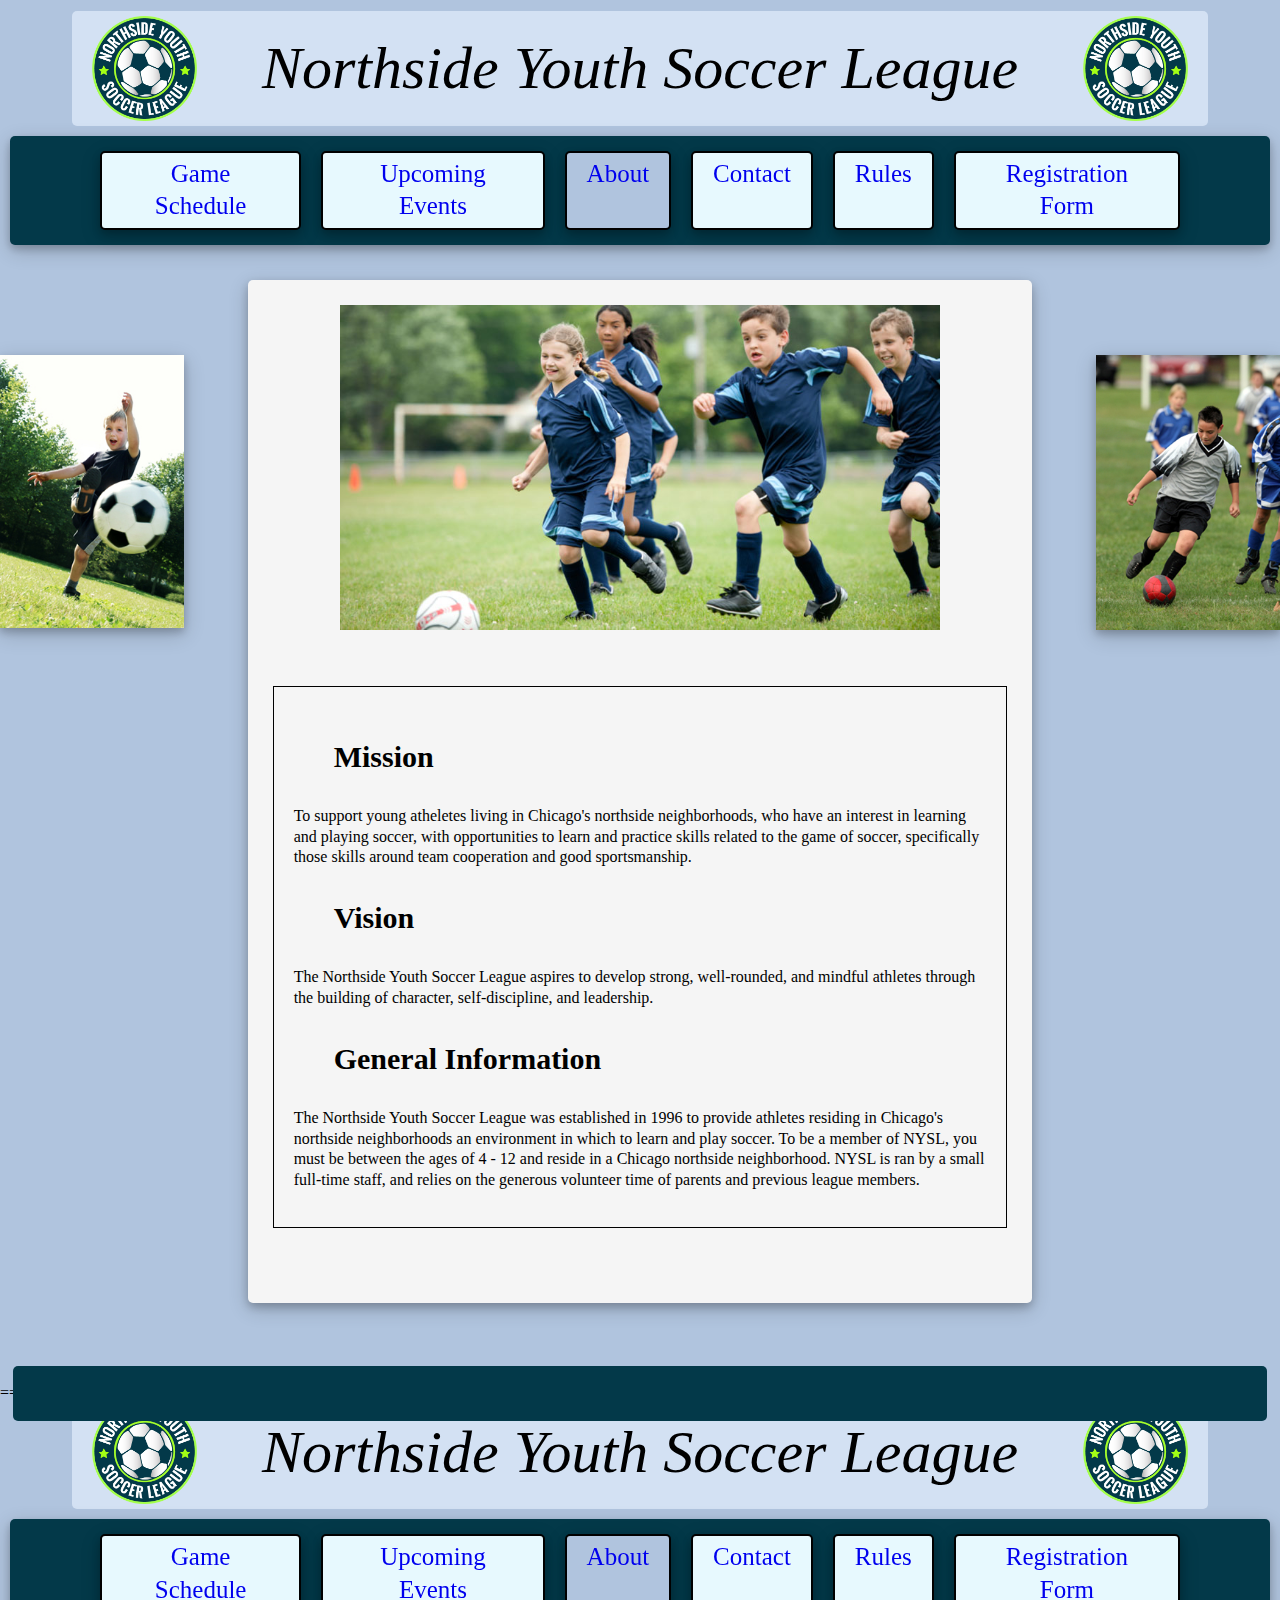
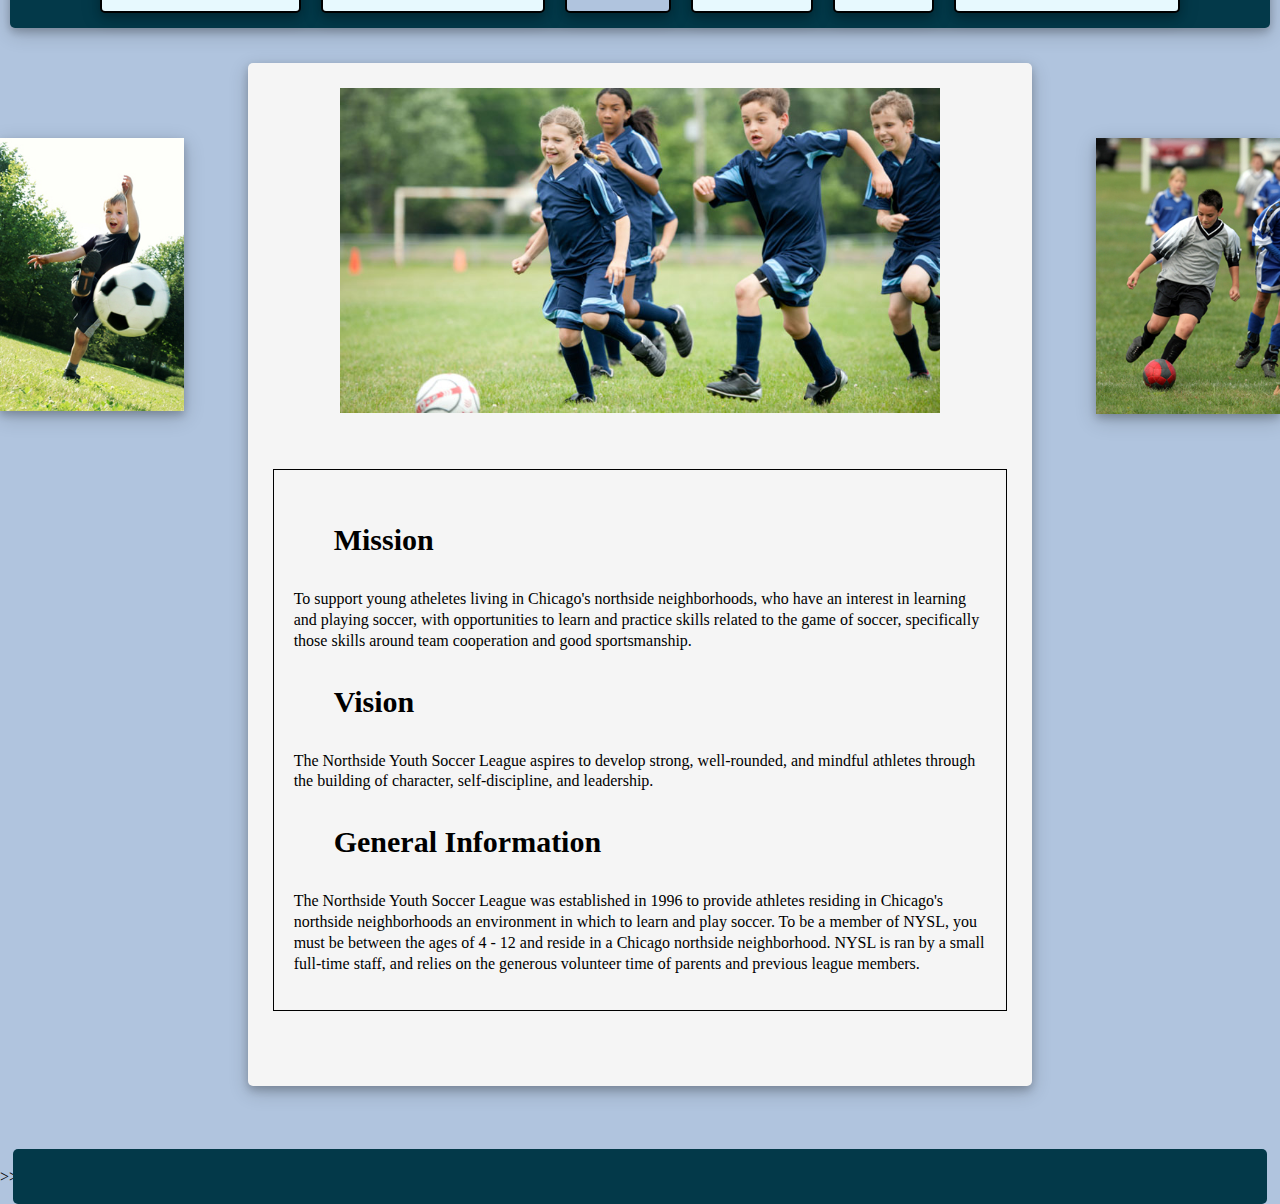
==== commit ac77be45: "Updating header error" ====
--- a/about.html
+++ b/about.html
@@ -1,4 +1,3 @@
-<<<<<<< HEAD
 <!DOCTYPE html>
 <html lang="en">
 
@@ -177,4 +176,5 @@
 </body>
 
 >>>>>>> 48147234cb64e1a63b9c4c116271285b05adf89b
+
 </html>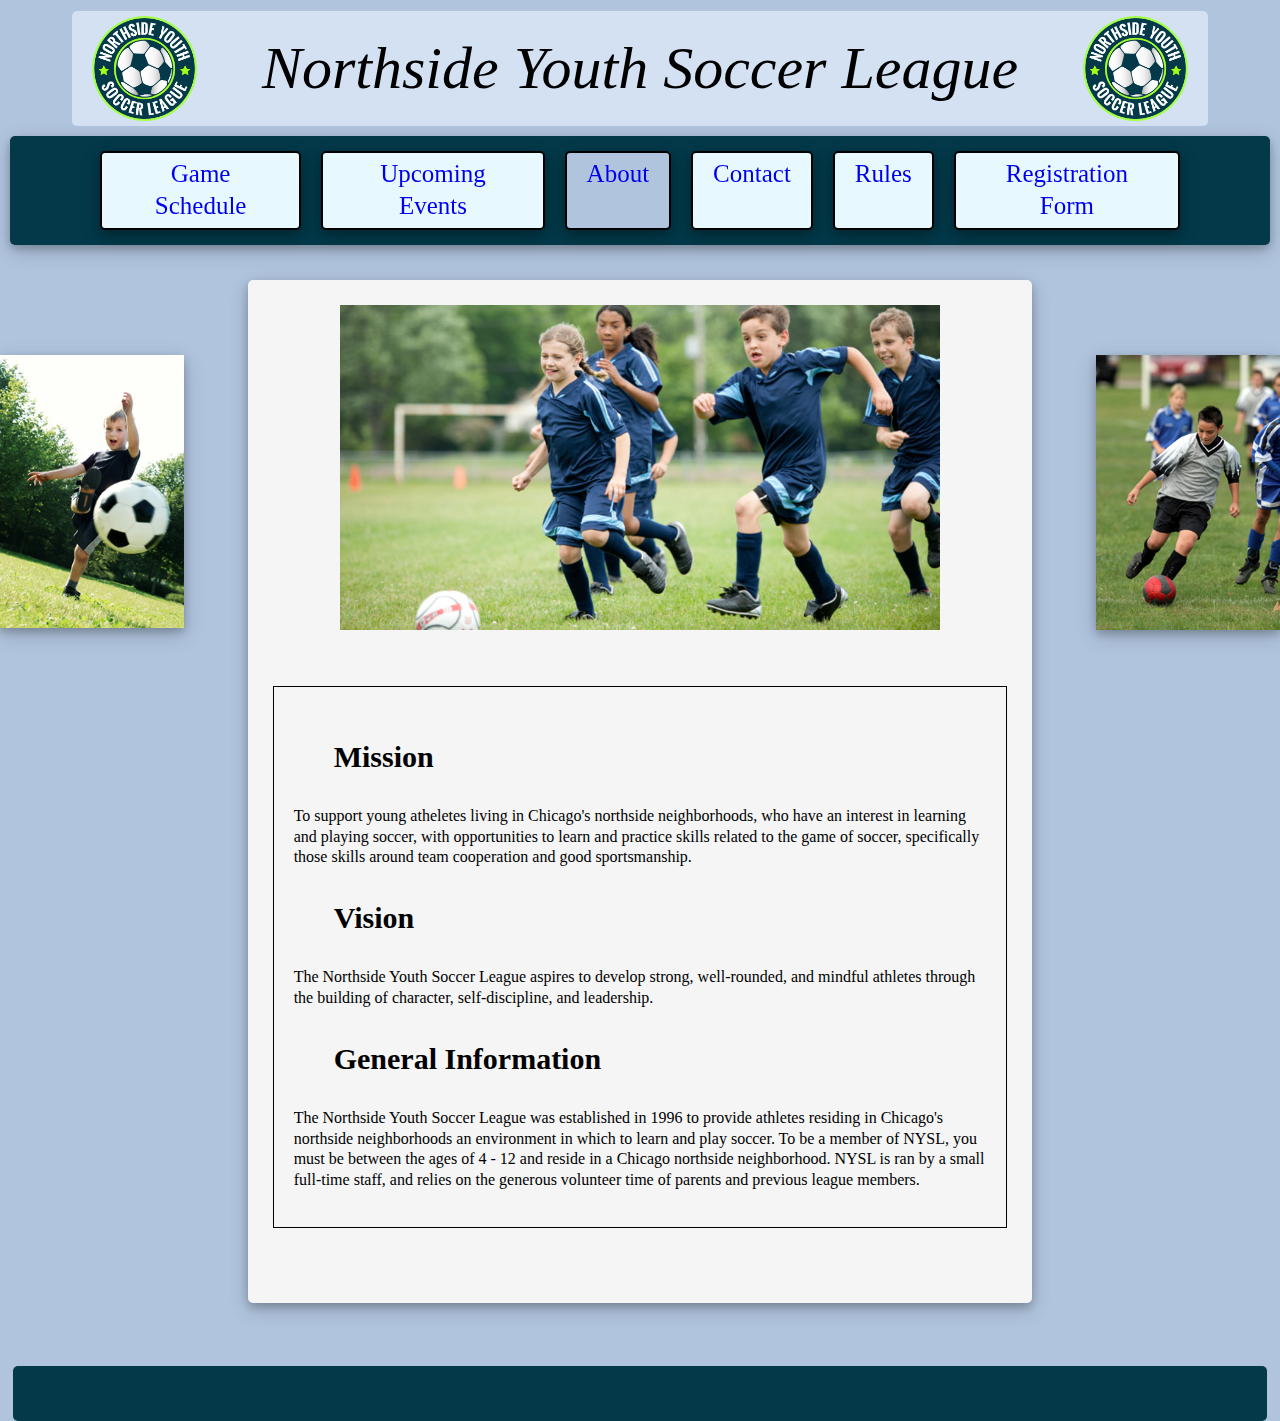
==== commit 5c961acc: "Correcting update error" ====
--- a/about.html
+++ b/about.html
@@ -86,95 +86,5 @@
     </div>
 </body>
 
-=======
-<!DOCTYPE html>
-<html lang="en">
-
-<head>
-    <link rel="stylesheet" href="styles/style.css">
-    <link href="https://fonts.googleapis.com/css?family=Bangers" rel="stylesheet">
-    <meta charset="utf-8">
-    <title>About NYSL</title>
-</head>
-
-<body>
-    <div class="headerWrapper">
-        <div class="header">
-            <img src="images/nysl_logo.png" alt="logo" class="logo">
-            <p class="headerText">
-                Northside Youth Soccer League
-            </p>
-            <img src="images/nysl_logo.png" alt="logo" class="logo">
-        </div>
-    </div>
-    <div class="nav sticky">
-        <div class="navButton">
-            <a href="index.html">
-                <p class="navText">Game Schedule</p>
-            </a>
-        </div>
-        <div class="navButton">
-            <a href="events.html">
-                <p class="navText">Upcoming Events</p>
-            </a>
-        </div>
-        <div class="navButton activeButton">
-            <a href="about.html">
-                <p class="navText">About</p>
-            </a>
-        </div>
-        <div class="navButton">
-            <a href="contact.html">
-                <p class="navText">Contact</p>
-            </a>
-        </div>
-        <div class="navButton">
-            <a href="rules.html">
-                <p class="navText">Rules</p>
-            </a>
-        </div>
-        <div class="navButton">
-            <a href="registration.html">
-                <p class="navText">Registration Form</p>
-            </a>
-        </div>
-    </div>
-    <div class="bodyBox">
-        <div class="sideImages">
-            <img src="images/soccer_image1.jpg">
-        </div>
-        <div class="contentBox">
-            <div class="mainImage">
-                <img src="images/design2.jpg">
-            </div>
-            <div class="mainContent">
-                <h3>Mission</h3>
-                <p class="aboutContent" id="tab">To support young atheletes living in Chicago's northside neighborhoods,
-                    who have an interest in learning and playing soccer, with opportunities to learn and practice skills
-                    related to the game of soccer, specifically those skills around team cooperation and good
-                    sportsmanship.</p>
-
-                <h3>Vision</h3>
-                <p class="aboutContent" id="tab">The Northside Youth Soccer League aspires to develop strong,
-                    well-rounded, and mindful athletes through the building of character, self-discipline, and
-                    leadership.</p>
-
-                <h3>General Information</h3>
-                <p class="aboutContent" id="tab">The Northside Youth Soccer League was established in 1996 to provide
-                    athletes residing in Chicago's northside neighborhoods an environment in which to learn and play
-                    soccer. To be a member of NYSL, you must be between the ages of 4 - 12 and reside in a Chicago
-                    northside neighborhood. NYSL is ran by a small full-time staff, and relies on the generous volunteer
-                    time of parents and previous league members.</p>
-            </div>
-        </div>
-        <div class="sideImages">
-            <img src="images/soccer_image3.jpg">
-        </div>
-    </div>
-    <div class="footer">
-    </div>
-</body>
-
->>>>>>> 48147234cb64e1a63b9c4c116271285b05adf89b
 
 </html>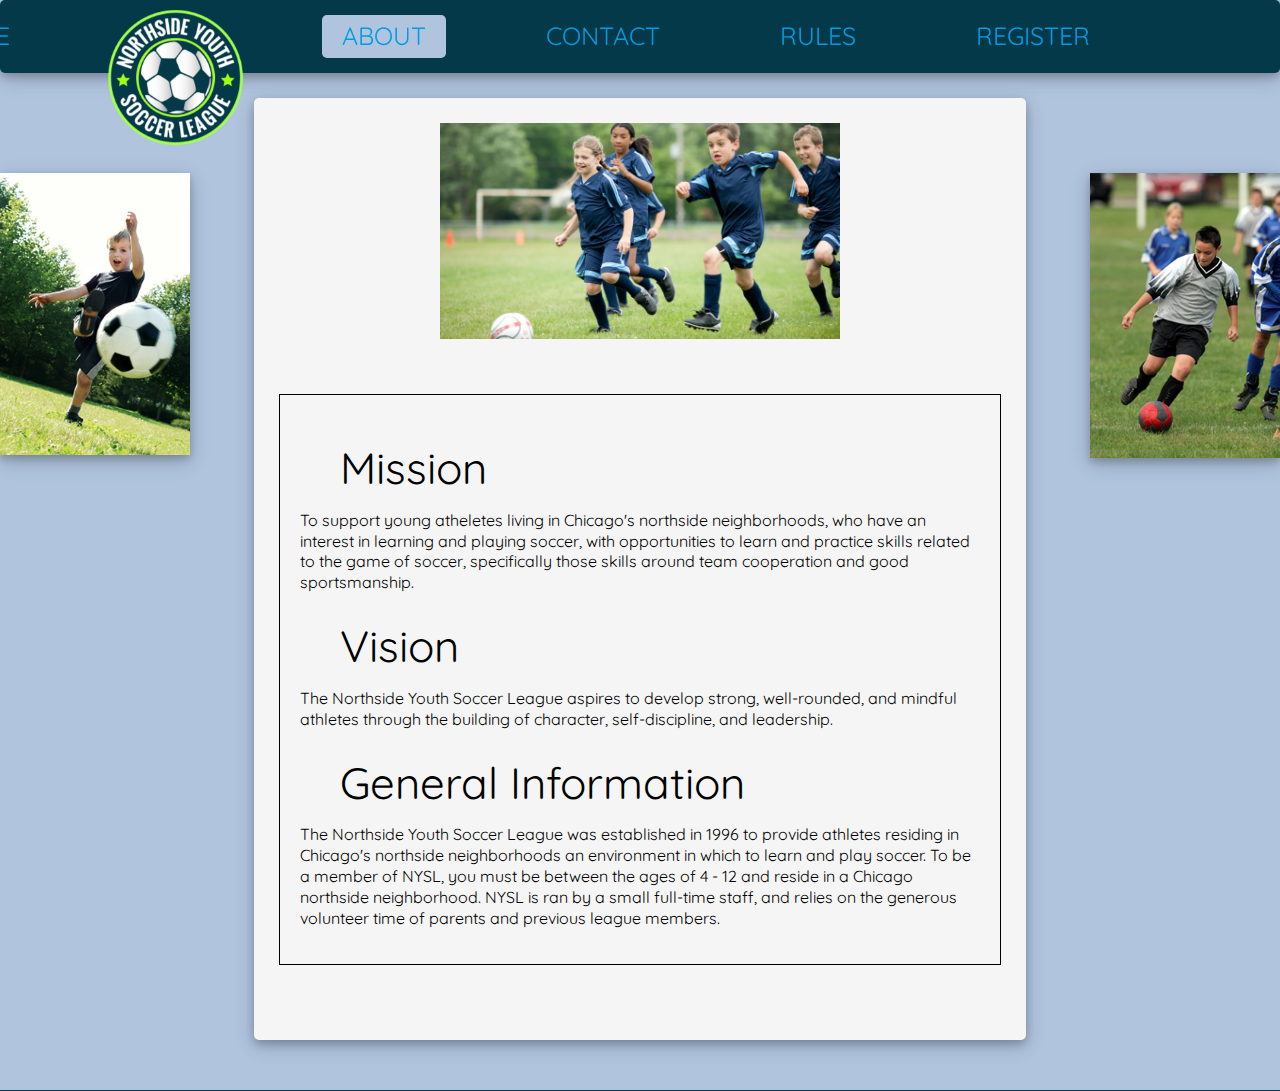
==== commit 0be8041a: "Updating CSS and overall layout" ====
--- a/about.html
+++ b/about.html
@@ -4,50 +4,49 @@
 <head>
     <link rel="stylesheet" href="styles/style.css">
     <link href="https://fonts.googleapis.com/css?family=Bangers" rel="stylesheet">
+    <link rel="stylesheet" href="https://cdnjs.cloudflare.com/ajax/libs/materialize/1.0.0/css/materialize.min.css">
+    <link href="https://fonts.googleapis.com/css?family=Quicksand&display=swap" rel="stylesheet">
     <meta charset="utf-8">
     <title>About NYSL</title>
 </head>
 
 <body>
-    <div class="headerWrapper">
-        <div class="header">
-            <img src="images/nysl_logo.png" alt="logo" class="logo">
-            <p class="headerText">
-                Northside Youth Soccer League
-            </p>
+
+    <div class="sticky">
+        <div class="logo">
             <img src="images/nysl_logo.png" alt="logo" class="logo">
         </div>
-    </div>
-    <div class="nav sticky">
-        <div class="navButton">
-            <a href="index.html">
-                <p class="navText">Game Schedule</p>
-            </a>
-        </div>
-        <div class="navButton">
-            <a href="events.html">
-                <p class="navText">Upcoming Events</p>
-            </a>
-        </div>
-        <div class="navButton activeButton">
-            <a href="about.html">
-                <p class="navText">About</p>
-            </a>
-        </div>
-        <div class="navButton">
-            <a href="contact.html">
-                <p class="navText">Contact</p>
-            </a>
-        </div>
-        <div class="navButton">
-            <a href="rules.html">
-                <p class="navText">Rules</p>
-            </a>
-        </div>
-        <div class="navButton">
-            <a href="registration.html">
-                <p class="navText">Registration Form</p>
-            </a>
+        <div class="nav">
+            <div class="navButton">
+                <a href="index.html">
+                    <p class="navText">SCHEDULE</p>
+                </a>
+            </div>
+            <div class="navButton">
+                <a href="events.html">
+                    <p class="navText">EVENTS</p>
+                </a>
+            </div>
+            <div class="navButton activeButton">
+                <a href="about.html">
+                    <p class="navText">ABOUT</p>
+                </a>
+            </div>
+            <div class="navButton">
+                <a href="contact.html">
+                    <p class="navText">CONTACT</p>
+                </a>
+            </div>
+            <div class="navButton">
+                <a href="rules.html">
+                    <p class="navText">RULES</p>
+                </a>
+            </div>
+            <div class="navButton">
+                <a href="registration.html">
+                    <p class="navText">REGISTER</p>
+                </a>
+            </div>
         </div>
     </div>
     <div class="bodyBox">
--- a/styles/style.css
+++ b/styles/style.css
@@ -1,104 +1,3 @@
-<<<<<<< HEAD
-html,
-body,
-div,
-span,
-applet,
-object,
-iframe,
-h1,
-h2,
-h3,
-h4,
-h5,
-h6,
-p,
-blockquote,
-pre,
-a,
-abbr,
-acronym,
-address,
-big,
-cite,
-code,
-del,
-dfn,
-em,
-img,
-ins,
-kbd,
-q,
-s,
-samp,
-small,
-strike,
-strong,
-sub,
-sup,
-tt,
-var,
-b,
-u,
-i,
-center,
-dl,
-dt,
-dd,
-ol,
-ul,
-li,
-fieldset,
-form,
-label,
-legend,
-table,
-caption,
-tbody,
-tfoot,
-thead,
-tr,
-th,
-td,
-article,
-aside,
-canvas,
-details,
-embed,
-figure,
-figcaption,
-footer,
-header,
-hgroup,
-menu,
-nav,
-output,
-ruby,
-section,
-summary,
-time,
-mark,
-audio,
-video {
-
-    font-family: Century Gothic, CenturyGothic, AppleGothic, sans-serif;
-}
-
-/* HTML5 display-role reset for older browsers */
-article,
-aside,
-details,
-figcaption,
-figure,
-footer,
-header,
-hgroup,
-menu,
-nav,
-section {
-    display: block;
-}
-
 h1 {
     font-size: 45px;
     font-style: italic;
@@ -128,39 +27,16 @@
     max-width: 100%;
 }
 
-.headerWrapper {
-    text-align: center;
-}
-
-.header {
-    font-size: 60px;
-    font-style: italic;
-    text-align: center;
-    /* box-shadow: 0 4px 8px 0 rgba(0, 0, 0, 0.2), 0 6px 20px 0 rgba(0, 0, 0, 0.19); */
-    max-width: 100%;
-    border-radius: 5px;
-    margin-top: -10px;
-    display: inline-block;
-    background-color: rgb(211, 225, 243)
-}
-
-.headerText {
-    display: inline;
-    padding: 5px 30px;
-    vertical-align: middle;
-}
-
-.logo {
-    width: 105px;
-    padding: 5px 20px;
-    vertical-align: middle;
-}
+
+
 
 body {
     background-color: lightsteelblue;
     text-align: center;
     line-height: 1.3;
     display: inline;
+    margin: 0px;
+    font-family: 'Quicksand', sans-serif;
 }
 
 .nav {
@@ -168,20 +44,17 @@
     font-size: 25px;
     background-color: #033949;
     box-shadow: 0 4px 8px 0 rgba(0, 0, 0, 0.2), 0 6px 20px 0 rgba(0, 0, 0, 0.19);
-    margin: 10px;
-    padding: 5px 80px;
-    justify-content: space-between;
+    padding: 5px 130px;
+    justify-content: flex-end;
     border-radius: 5px;
     z-index: 1;
 }
 
 .navButton {
-    background-color: #e7f9fe;
+    background-color: #033949;
     padding: 10px;
-    margin: 10px;
-    box-shadow: 0 4px 8px 0 rgba(0, 0, 0, 0.2), 0 6px 20px 0 rgba(0, 0, 0, 0.19);
+    margin: 10px 40px;
     border-radius: 5px;
-    border: 2px solid black;
     padding: 5px 20px;
 }
 
@@ -189,6 +62,7 @@
     position: -webkit-sticky;
     position: sticky;
     top: 0;
+    z-index: 1;
 }
 
 .navButton:hover {
@@ -203,6 +77,14 @@
     display: flex;
     justify-content: center;
     align-items: flex-start;
+}
+
+.logo {
+    width: 175px;
+    padding: 5px 20px;
+    vertical-align: middle;
+    float: left;
+    position: absolute;
 }
 
 .sideImages {
@@ -232,10 +114,15 @@
 }
 
 .mainImage {
-    max-width: 600px;
+    max-width: 400px;
     display: block;
     margin-left: auto;
     margin-right: auto;
+}
+
+.contactImage {
+    max-width: 400px;
+
 }
 
 .mainGameSchedule {
@@ -255,16 +142,14 @@
 
 .footer {
     position: relative;
-    width: 98%;
+    width: 100%;
     background-color: #033949;
-    height: 55px;
+    height: 1px;
     bottom: -50px;
-    margin: 1%;
-    border-radius: 5px;
 }
 
 a:visited {
-    color: purple;
+    color: whitesmoke;
 }
 
 a:active {
@@ -483,490 +368,4 @@
 iframe {
     width: 600px;
     height: 450px;
-=======
-html,
-body,
-div,
-span,
-applet,
-object,
-iframe,
-h1,
-h2,
-h3,
-h4,
-h5,
-h6,
-p,
-blockquote,
-pre,
-a,
-abbr,
-acronym,
-address,
-big,
-cite,
-code,
-del,
-dfn,
-em,
-img,
-ins,
-kbd,
-q,
-s,
-samp,
-small,
-strike,
-strong,
-sub,
-sup,
-tt,
-var,
-b,
-u,
-i,
-center,
-dl,
-dt,
-dd,
-ol,
-ul,
-li,
-fieldset,
-form,
-label,
-legend,
-table,
-caption,
-tbody,
-tfoot,
-thead,
-tr,
-th,
-td,
-article,
-aside,
-canvas,
-details,
-embed,
-figure,
-figcaption,
-footer,
-header,
-hgroup,
-menu,
-nav,
-output,
-ruby,
-section,
-summary,
-time,
-mark,
-audio,
-video {
-
-    font-family: Century Gothic, CenturyGothic, AppleGothic, sans-serif;
-}
-
-/* HTML5 display-role reset for older browsers */
-article,
-aside,
-details,
-figcaption,
-figure,
-footer,
-header,
-hgroup,
-menu,
-nav,
-section {
-    display: block;
-}
-
-h1 {
-    font-size: 45px;
-    font-style: italic;
-}
-
-h2 {
-    padding-left: 15px;
-    font-weight: 900;
-}
-
-h3 {
-    font-size: 30px;
-    text-indent: 40px;
-}
-
-h4 {
-    font-size: 24px;
-    text-indent: 20px;
-}
-
-h5 {
-    font-size: 30px;
-    margin: 20px 0px;
-}
-
-img {
-    max-width: 100%;
-}
-
-.headerWrapper {
-    text-align: center;
-}
-
-.header {
-    font-size: 60px;
-    font-style: italic;
-    text-align: center;
-    /* box-shadow: 0 4px 8px 0 rgba(0, 0, 0, 0.2), 0 6px 20px 0 rgba(0, 0, 0, 0.19); */
-    max-width: 100%;
-    border-radius: 5px;
-    margin-top: -10px;
-    display: inline-block;
-    background-color: rgb(211, 225, 243)
-}
-
-.headerText {
-    display: inline;
-    padding: 5px 30px;
-    vertical-align: middle;
-}
-
-.logo {
-    width: 105px;
-    padding: 5px 20px;
-    vertical-align: middle;
-}
-
-body {
-    background-color: lightsteelblue;
-    text-align: center;
-    line-height: 1.3;
-    display: inline;
-}
-
-.nav {
-    display: flex;
-    font-size: 25px;
-    background-color: #033949;
-    box-shadow: 0 4px 8px 0 rgba(0, 0, 0, 0.2), 0 6px 20px 0 rgba(0, 0, 0, 0.19);
-    margin: 10px;
-    padding: 5px 80px;
-    justify-content: space-between;
-    border-radius: 5px;
-    z-index: 1;
-}
-
-.navButton {
-    background-color: #e7f9fe;
-    padding: 10px;
-    margin: 10px;
-    box-shadow: 0 4px 8px 0 rgba(0, 0, 0, 0.2), 0 6px 20px 0 rgba(0, 0, 0, 0.19);
-    border-radius: 5px;
-    border: 2px solid black;
-    padding: 5px 20px;
-}
-
-.sticky {
-    position: -webkit-sticky;
-    position: sticky;
-    top: 0;
-}
-
-.navButton:hover {
-    background-color: lightsteelblue;
-}
-
-.navText {
-    margin: 0px;
-}
-
-.bodyBox {
-    display: flex;
-    justify-content: center;
-    align-items: flex-start;
-}
-
-.sideImages {
-    display: flex;
-    margin-top: 100px;
-    box-shadow: 0 4px 8px 0 rgba(0, 0, 0, 0.2), 0 6px 20px 0 rgba(0, 0, 0, 0.19);
-}
-
-.contentBox {
-    position: relative;
-    display: inline-block;
-    background-color: whitesmoke;
-    color: black;
-    margin: 25px 5% 0 5%;
-    padding: 25px;
-    box-shadow: 0 4px 8px 0 rgba(0, 0, 0, 0.2), 0 6px 20px 0 rgba(0, 0, 0, 0.19);
-    width: 1000px;
-    border-radius: 5px;
-}
-
-.mainContent {
-    border: 1px solid black;
-    text-align: left;
-    margin: 50px 0px;
-    padding: 20px;
-    font-size: 16px;
-}
-
-.mainImage {
-    max-width: 600px;
-    display: block;
-    margin-left: auto;
-    margin-right: auto;
-}
-
-.mainGameSchedule {
-    text-align: center;
-}
-
-.gameTable {
-    display: inline-block;
-}
-
-.registrationForm {
-    border: 1px solid black;
-    text-align: left;
-    padding: 25px 10px;
-    font-size: 18px;
-}
-
-.footer {
-    position: relative;
-    width: 98%;
-    background-color: #033949;
-    height: 55px;
-    bottom: -50px;
-    margin: 1%;
-    border-radius: 5px;
-}
-
-a:visited {
-    color: purple;
-}
-
-a:active {
-    color: red;
-}
-
-a {
-    text-decoration: none;
-}
-
-a:hover {
-    transition: all 0.35s
-}
-
-ol {
-    margin: 0px 19px;
-    padding-left: 35px;
-}
-
-ol>li:before {
-    display: inline-block;
-    width: 1.6em;
-    padding-right: 0.5em;
-    font-weight: bold;
-    text-align: right;
-}
-
-ul {
-    padding-right: 10px;
-    line-height: 1.4;
-}
-
-table {
-    border-collapse: separate;
-    border-spacing: 1px;
-    padding: 30px;
-}
-
-th,
-td {
-    padding: 10px 15px;
-}
-
-thead {
-    background: #395870;
-    color: #fff;
-}
-
-tbody tr:nth-child(even) {
-    background: #f2f2f2;
-}
-
-tbody tr:nth-child(odd) {
-    background: #e6e6e6;
-}
-
-th {
-    text-decoration: underline;
-}
-
-form {
-    font: 15px/1.5 "Helvetica Neue", Helvetica, Arial, sans-serif;
-    display: flex;
-}
-
-fieldset {
-    border: 0;
-    display: flex;
-}
-
-input {
-    border-radius: 15px;
-    font: 14px/1.4 "Helvetica Neue", Helvetica, Arial, sans-serif;
-    margin: 5px;
-    width: 100%;
-    flex-wrap: nowrap;
-    margin-right: 20px;
-}
-
-.account-info label {
-    color: #395870;
-    display: flex;
-    font-weight: bold;
-    align-items: center;
-}
-
-.accountInfo {
-    width: 100%;
-}
-
-.itemText {
-    color: #395870;
-    font-weight: bold;
-    display: flex;
-    align-items: center;
-}
-
-.nearText {
-    color: #395870;
-    font-weight: bold;
-    display: flex;
-    align-items: center;
-    margin-bottom: 0px;
-}
-
-.formLine {
-    display: flex;
-    align-items: center;
-    width: 100%;
-    color: #395870;
-    font-weight: bold;
-}
-
-.schools {
-    display: flex;
-    justify-content: space-evenly;
-    margin-bottom: 40px;
-}
-
-.school {
-    display: flex;
-    flex-direction: column;
-}
-
-.activeButton {
-    background-color: lightsteelblue;
-}
-
-.schoolBox {
-    height: 30px;
-    border: 1px solid black;
-    border-spacing: 50px;
-    align-self: center
-}
-
-.positionsBox {
-    display: flex;
-    flex-wrap: wrap;
-    padding-right: 670px;
-}
-
-.alreadyBox {
-    display: flex;
-    width: 25%;
-    color: #395870;
-    font-weight: bold;
-    margin: 50px 10px 0px 0px;
-}
-
-.jerseySize {
-    display: flex;
-    margin: 10px 20px 0px 30px;
-    width: 50%;
-    justify-content: space-between;
-
-}
-
-.uniformBox1 {
-    display: flex;
-    flex-wrap: wrap;
-    width: 160px;
-    padding-right: 40px
-}
-
-.uniformBox2 {
-    display: flex;
-    flex-wrap: wrap;
-    width: 150px;
-    padding-right: 40px
-}
-
-.permissionText {
-    margin: 0px 20px 30px;
-}
-
-.account-action {
-    background: #f0f0f2;
-    border-top: 1px solid #c6c7cc;
-    box-shadow: 0 4px 8px 0 rgba(0, 0, 0, 0.2), 0 6px 20px 0 rgba(0, 0, 0, 0.19);
-    margin: 0px 20px 20px 20px;
-    border-radius: 15px;
-    padding: 0px 30px;
-}
-
-.account-action .btn {
-    background: linear-gradient(#49708f, #293f50);
-    border: 0;
-    color: #fff;
-    cursor: pointer;
-    font-weight: bold;
-    float: left;
-    padding: 8px 16px;
-    margin: 20px 0px;
-    width: 100px;
-}
-
-.account-action label {
-    color: #7c7c80;
-    font-size: 12px;
-    float: left;
-    margin: 10px 0 0 20px;
-}
-
-input[type=checkbox]:not(old),
-input[type=radio]:not(old) {
-    margin: 2px;
-    margin-left: 30px;
-    width: 20px;
-}
-
-.positionsBox input {
-    margin: 0px;
-    padding: 0px;
-}
-
-iframe {
-    width: 600px;
-    height: 450px;
->>>>>>> 48147234cb64e1a63b9c4c116271285b05adf89b
 }